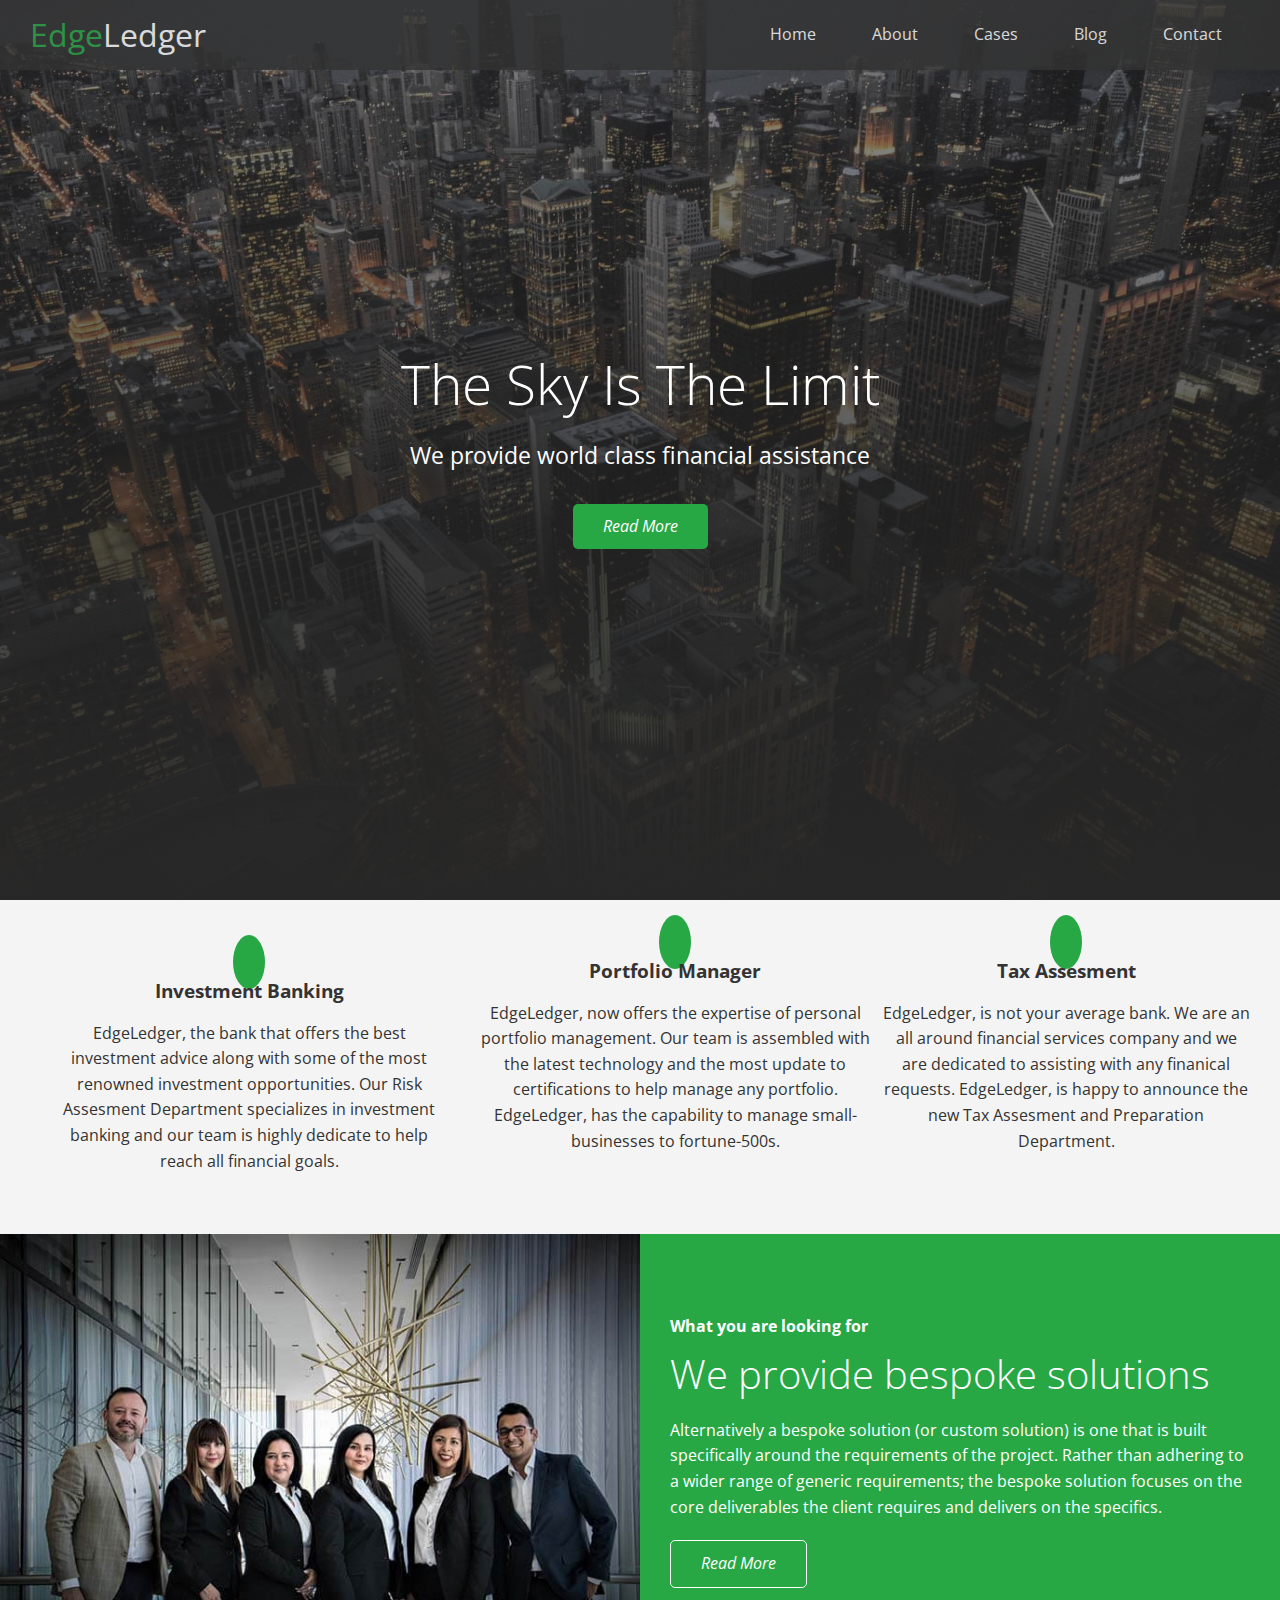
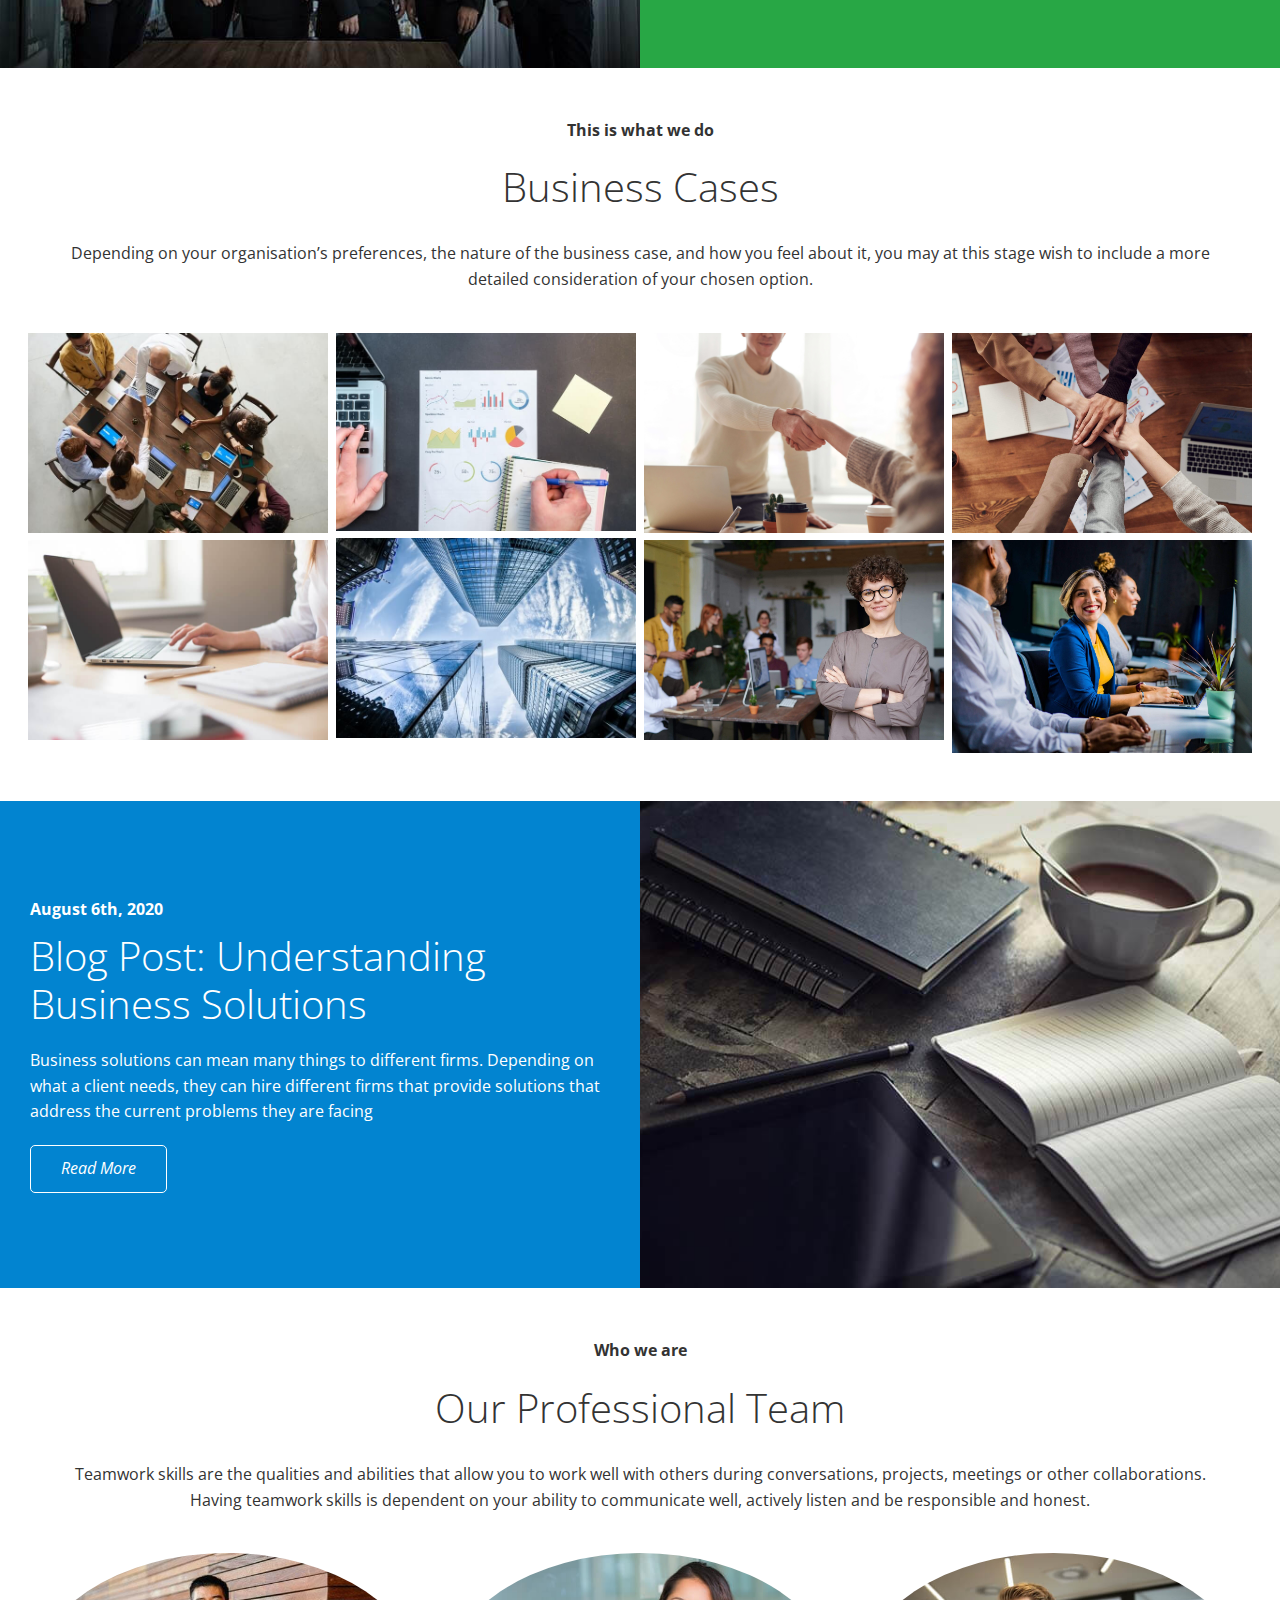
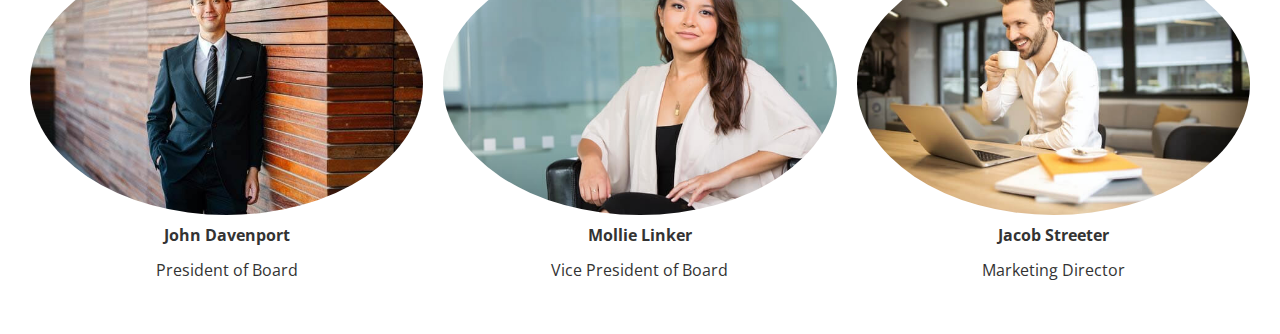
==== index.html @ 0b3d35c4 "Create the team member structure and the style for the content section. Update the readme file to fo" ====
<!DOCTYPE html>
<html lang="en">

<head>
    <meta charset="UTF-8">
    <meta name="viewport" content="width=device-width, initial-scale=1.0">
    <link rel="stylesheet" href="./assets/css/utilities.css">
    <link rel="stylesheet" href="./assets/css/style.css">
    <link rel="stylesheet" href="https://cdnjs.cloudflare.com/ajax/libs/font-awesome/5.14.0/css/all.min.css"
        integrity="sha512-1PKOgIY59xJ8Co8+NE6FZ+LOAZKjy+KY8iq0G4B3CyeY6wYHN3yt9PW0XpSriVlkMXe40PTKnXrLnZ9+fkDaog=="
        crossorigin="anonymous" />
    <title>EdgeLedger Banking | Home</title>
</head>

<body id="home">
    <!-- header content section -->
    <header class="hero">
        <div id="navbar" class="navbar">
            <h1 class="logo">
                <span class="text-primary"><i class="fas fa-book-open"></i> Edge</span>Ledger
            </h1>
            <!-- nav start -->
            <nav>
                <ul>
                    <li><a href="#home">Home</a></li>
                    <li><a href="#about">About</a></li>
                    <li><a href="#cases">Cases</a></li>
                    <li><a href="#blog">Blog</a></li>
                    <li><a href="#contact">Contact</a></li>
                </ul>
            </nav>
        </div>

        <!-- header content start -->
        <div class="content">
            <h1>The Sky Is The Limit</h1>
            <p>We provide world class financial assistance</p>
            <a href="#about" class="btn"><i class="fas fa-chevron-right">Read More</i></a>
        </div>

    </header>
    <!-- end header -->

    <!-- main content -->
    <main>
        <!-- first section- main -->
        <section id="about" class="icons bg-light">
            <div class="flex-items">
                <div class="direct">
                    <i class="fas fa-university fa-2x"></i>
                    <div>
                        <h3>Investment Banking</h3>
                        <p>EdgeLedger, the bank that offers the best investment advice along with some of the most
                            renowned
                            investment opportunities. Our Risk Assesment Department specializes in investment banking
                            and our team is highly dedicate to help reach all financial goals.
                        </p>
                    </div>
                </div>
                <div>
                    <i class="fas fa-book-reader fa-2x"></i>
                    <div>
                        <h3>Portfolio Manager</h3>
                        <p>EdgeLedger, now offers the expertise of personal portfolio management. Our team is assembled
                            with the latest technology and the most update to certifications to help manage any
                            portfolio. EdgeLedger, has the capability to manage small-businesses to fortune-500s.
                        </p>
                    </div>
                </div>
                <div>
                    <i class="fas fa-pencil-alt fa-2x"></i>
                    <div>
                        <h3>Tax Assesment</h3>
                        <p>EdgeLedger, is not your average bank. We are an all around financial services company and we
                            are dedicated to assisting with any finanical requests. EdgeLedger, is happy to announce the
                            new Tax Assesment and Preparation Department.
                        </p>
                    </div>
                </div>
            </div>
        </section>

        <!-- second section- main -->
        <section class="solutions flex-columns">
            <div class="row">
                <div class="column">
                    <div class="column-1">
                        <img src="./assets/images/home/people.jpg" alt="The entire EdgeLedger Corporate Staff.">
                    </div>
                </div>
                <div class="column">
                    <div class="column-2 bg-primary">
                        <h4>What you are looking for</h4>
                        <h2>We provide bespoke solutions</h2>
                        <p>Alternatively a bespoke solution (or custom solution) is one that is built specifically
                            around the requirements of the project. Rather than adhering to a wider range of generic
                            requirements; the bespoke solution focuses on the core deliverables the client requires and
                            delivers on the specifics.</p>
                        <a href="#" class="btn btn-outline"><i class="fas fa-chevron-right">Read More</i></a>
                    </div>
                </div>
            </div>
        </section>

        <!-- third section- main -->
        <section id="cases" class="cases flex-grid section-padding">
            <header class="section-header">
                <h4>This is what we do</h4>
                <h2>Business Cases</h2>
                <p>Depending on your organisation’s preferences, the nature of the business case, and how you feel about
                    it, you may at this stage wish to include a more detailed consideration of your chosen option.</p>
            </header>
            <div class="row">
                <div class="column">
                    <img src="./assets/images/cases/cases1.jpg" alt="Case section photo of case one.">
                    <img src="./assets/images/cases/cases2.jpg" alt="Case section photo of case two.">
                </div>
                <div class="column">
                    <img src="./assets/images/cases/cases3.jpg" alt="Case section photo of case three.">
                    <img src="./assets/images/cases/cases4.jpg" alt="Case section photo of case four.">
                </div>
                <div class="column">
                    <img src="./assets/images/cases/cases5.jpg" alt="Case section photo of case five.">
                    <img src="./assets/images/cases/cases6.jpg" alt="Case section photo of case six.">
                </div>
                <div class="column">
                    <img src="./assets/images/cases/cases7.jpg" alt="Case section photo of case seven.">
                    <img src="./assets/images/cases/cases8.jpg" alt="Case section photo of case eight.">
                </div>
            </div>
        </section>

        <!-- fourth section- main-->
        <section id="blog" class="blog flex-columns flex-reverse">
            <div class="row">
                <div class="column">
                    <div class="column-1">
                        <img src="./assets/images/blog/blog.jpg"
                            alt="The most recent and most up t date blog from edgeledger community.">
                    </div>
                </div>
                <div class="column">
                    <div class="column-2 bg-secondary">
                        <h4>August 6th, 2020</h4>
                        <h2>Blog Post: Understanding Business Solutions</h2>
                        <p>Business solutions can mean many things to different firms. Depending on what a client needs,
                            they can hire different firms that provide solutions that address the current problems they
                            are facing</p>
                        <a href="#" class="btn btn-outline"><i class="fas fa-chevron-right">Read More</i></a>
                    </div>
                </div>
            </div>
        </section>

        <!-- fifth section- main -->
        <section id="team" class="team section-padding">
            <header class="section-header">
                <h4>Who we are</h4>
                <h2>Our Professional Team </h2>
                <p>Teamwork skills are the qualities and abilities that allow you to work well with others during
                    conversations, projects, meetings or other collaborations. Having teamwork skills is dependent on
                    your ability to communicate well, actively listen and be responsible and honest.</p>
            </header>
            <div class="flex-items">
                <div>
                    <img src="./assets/images/team/person1.jpg" alt="This is the president of our financial team.">
                    <h4>John Davenport</h4>
                    <p>President of Board</p>
                </div>
                <div>
                    <img src="./assets/images/team/person2.jpg" alt="This is the president of our financial team.">
                    <h4>Mollie Linker</h4>
                    <p>Vice President of Board</p>
                </div>
                <div>
                    <img src="./assets/images/team/person3.jpg" alt="This is the president of our financial team.">
                    <h4>Jacob Streeter</h4>
                    <p>Marketing Director</p>
                </div>
            </div>
        </section>

    </main>
    <!-- end main-->
</body>

</html>
---- assets/css/utilities.css ----
/*this stylesheet will be used for reusable css styles*/ 

/*text styles- all*/
.text-primary {
    color: #28a745;
}

.text-secondary {
    color: #0284d0;
}
/*----------------------*/

/*button styles- all*/
.btn {
    cursor: pointer;
    display: inline-block;
    padding: 10px 30px;
    color: #fff;
    background-color: #28a745;
    border: none;
    border-radius: 5px;
}

.btn:hover {
    opacity: 0.9;
}

.btn-primary,
.bg-primary {
    background-color: #28a745;
    color: #fff;
}

.btn-secondary,
.bg-secondary {
    background-color: #0284d0;
    color: #fff;
}

.btn-dark,
.bg-dark {
    background: #333;
    color: #fff;
}

.btn-light,
.bg-light {
    background: #f4f4f4;
    color: #333;
}

.btn-outline {
    background: transparent;
    border: 1px solid #fff;
}
/*----------------------*/

/*flex-items styles*/
.flex-items {
    display: -webkit-box;
    display: flex;
    text-align: center;
    -webkit-box-pack: center;
            justify-content: center;
    
    height: 100%;
}

.flex-items .direct {
    padding: 20px;
}
/*----------------------*/

/*flex columns styles*/
.flex-columns.flex-reverse .row {
    -webkit-box-orient: horizontal;
    -webkit-box-direction: reverse;
            flex-direction: row-reverse;
}

.flex-columns .row {
    display: -webkit-box;
    display: flex;
    -webkit-box-orient: horizontal;
    -webkit-box-direction: normal;
            flex-direction: row;
    flex-wrap: wrap;
    width: 100%;
}

.flex-columns .column {
    display: -webkit-box;
    display: flex;
    -webkit-box-orient: vertical;
    -webkit-box-direction: normal;
            flex-direction: column;
    flex-basis: 100%;
    -webkit-box-flex: 1;
            flex: 1;
}

.flex-columns .column .column-1,
.flex-columns .column .column-2 {
    height: 100%;
}

.flex-columns img {
    width: 100%;
    height: 100%;
    -o-object-fit: cover;
       object-fit: cover;
}

.flex-columns .column-2 {
    display: -webkit-box;
    display: flex;
    -webkit-box-orient: vertical;
    -webkit-box-direction: normal;
            flex-direction: column;
    -webkit-box-align: start;
            align-items: flex-start;
    -webkit-box-pack: center;
            justify-content: center;
    padding: 30px;
}

.flex-columns h2 {
    font-size: 40px;
    font-weight: 100;
}

.flex-columns h4 {
    margin-bottom: 10px;
}

.flex-columns p {
    margin: 20px 0;
}

/*section header*/
.section-header {
    padding: 30px;
    display: -webkit-box;
    display: flex;
    -webkit-box-orient: vertical;
    -webkit-box-direction: normal;
            flex-direction: column;
    -webkit-box-align: center;
            align-items: center;
    -webkit-box-pack: center;
            justify-content: center;
    text-align: center;
}

.section-header h2 {
    font-size: 40px;
    margin: 20px 0;
}

.section-padding {
    padding: 20px 20px 40px;
}

.flex-grid .row {
    display: -webkit-box;
    display: flex;
    flex-wrap: wrap;
    padding: 0 4px;
}

.flex-grid .column {
    -webkit-box-flex: 25%;
            flex: 25%;
    max-width: 25%;
    padding: 0 4px;
}
---- assets/css/style.css ----
/*stylesheet for the edgeledger project*/

/*google fonts import link for the font styling*/
@import url('https://fonts.googleapis.com/css2?family=Open+Sans:wght@300;400&display=swap');


/*basic html styling*/
* {
    box-sizing: border-box;
    padding: 0;
    margin: 0;
}

body {
    font-family: 'Open sans', sans-serif;
    background: #fff;
    color: #333;
    line-height: 1.6;
}

ul {
    list-style: none;
}

a {
    color: #333;
    text-decoration: none;
}

h1, h2 {
    font-weight: 300;
    line-height: 1.2;
}

p {
    margin: 10px 0;
}

img {
    width: 100%;
}
/*----------------------*/


/*navbar styling*/
.navbar {
    display: -webkit-box;
    display: flex;
    -webkit-box-align: center;
            align-items: center;
    -webkit-box-pack: justify;
            justify-content: space-between;
    background-color: #333;
    color: #fff;
    opacity: 0.8;
    width: 100%;
    height: 70px;
    position: fixed;
    top: 0px;
    padding: 0 30px;
}

.navbar a:hover {
    border-bottom: #28a745 2px solid;
}

.navbar a {
    color: #fff;
    margin: 0 8px;
    padding: 10px 20px;
}

.navbar ul {
    display: -webkit-box;
    display: flex;
}

.navbar .logo {
    font-weight: 400;
}
/*----------------------*/


/*header styling*/
.hero {
    background: -webkit-gradient(linear, left top, left bottom, from(rgba(39, 39, 39, 0.5)), to(rgb(39, 39, 39))), url('../images/home/showcase.jpg') no-repeat center center/cover;
    background: linear-gradient(rgba(39, 39, 39, 0.5), rgb(39, 39, 39)), url('../images/home/showcase.jpg') no-repeat center center/cover;
    height: 100vh;
    position: relative;
    color: #fff;
}

.hero .content {
    display: -webkit-box;
    display: flex;
    -webkit-box-orient: vertical;
    -webkit-box-direction: normal;
            flex-direction: column;
    -webkit-box-align: center;
            align-items: center;
    -webkit-box-pack: center;
            justify-content: center;
    text-align: center;
    height: 100%;
    padding: 0 20px;
}

.hero .content h1 {
    font-size: 55px;
}

.hero .content p {
    font-size: 23px;
    max-width: 600px;
    margin: 20px 0 30px;
}

/*
.hero::before {
    content: '';
    position: absolute;
    top: 0;
    left: 0;
    width: 100%;
    height: 100%;
    background: rgba(39, 39, 39, 0.5);
}

.hero * {
    z-index: 10;
*/
/*----------------------*/

/*icons styling- main section*/
.icons {
    padding: 30px;
}

.icons h3 {
    font-weight: bold;
    margin-bottom: 15px;
}

.icons i {
    background-color: #28a745;
    color: #fff;
    padding: 1rem;
    border-radius: 50%;
    margin-bottom: 15px;
}
/*----------------------*/

/*Casese styling- header*/
.cases img:hover {
    opacity: 0.7;
}
/*----------------------*/

/*Team styling- header*/
.team img {
    border-radius: 50%;
}

.team .flex-items div {
    margin: 0 10px;
}
/*----------------------*/
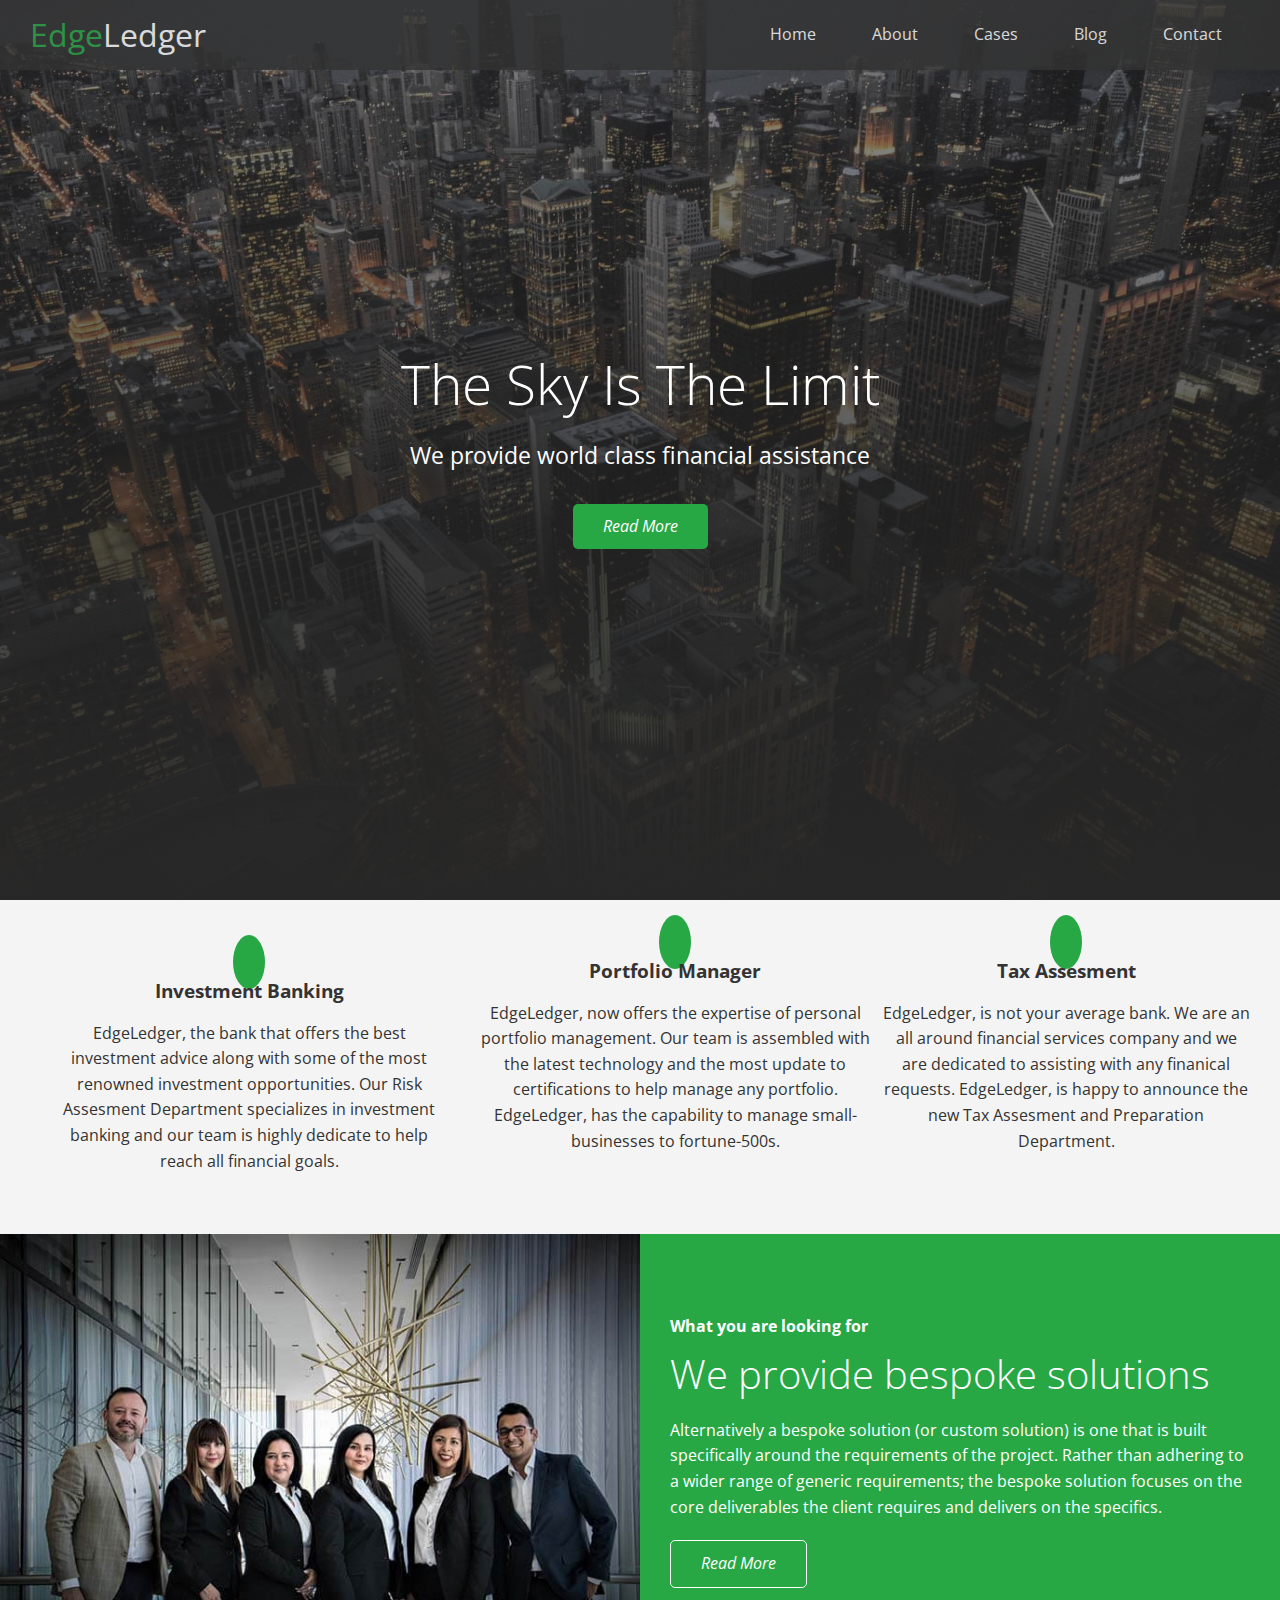
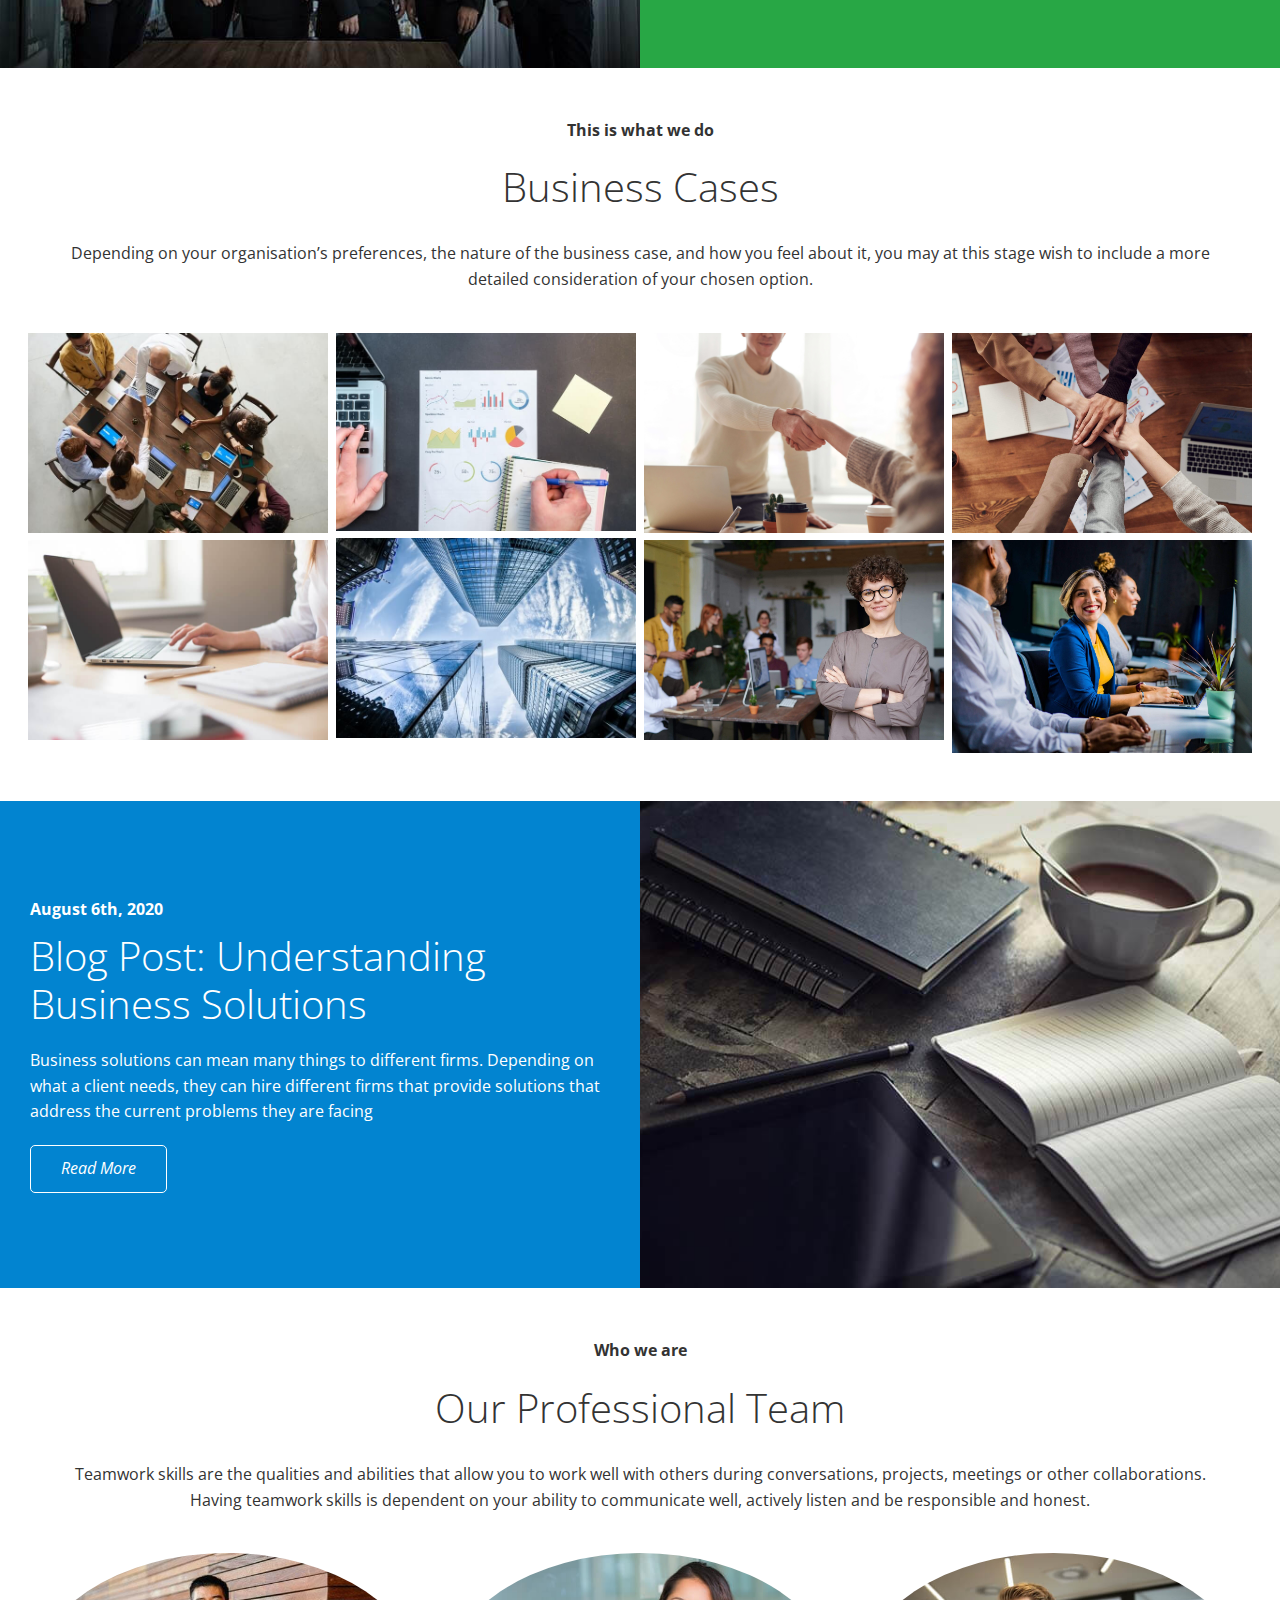
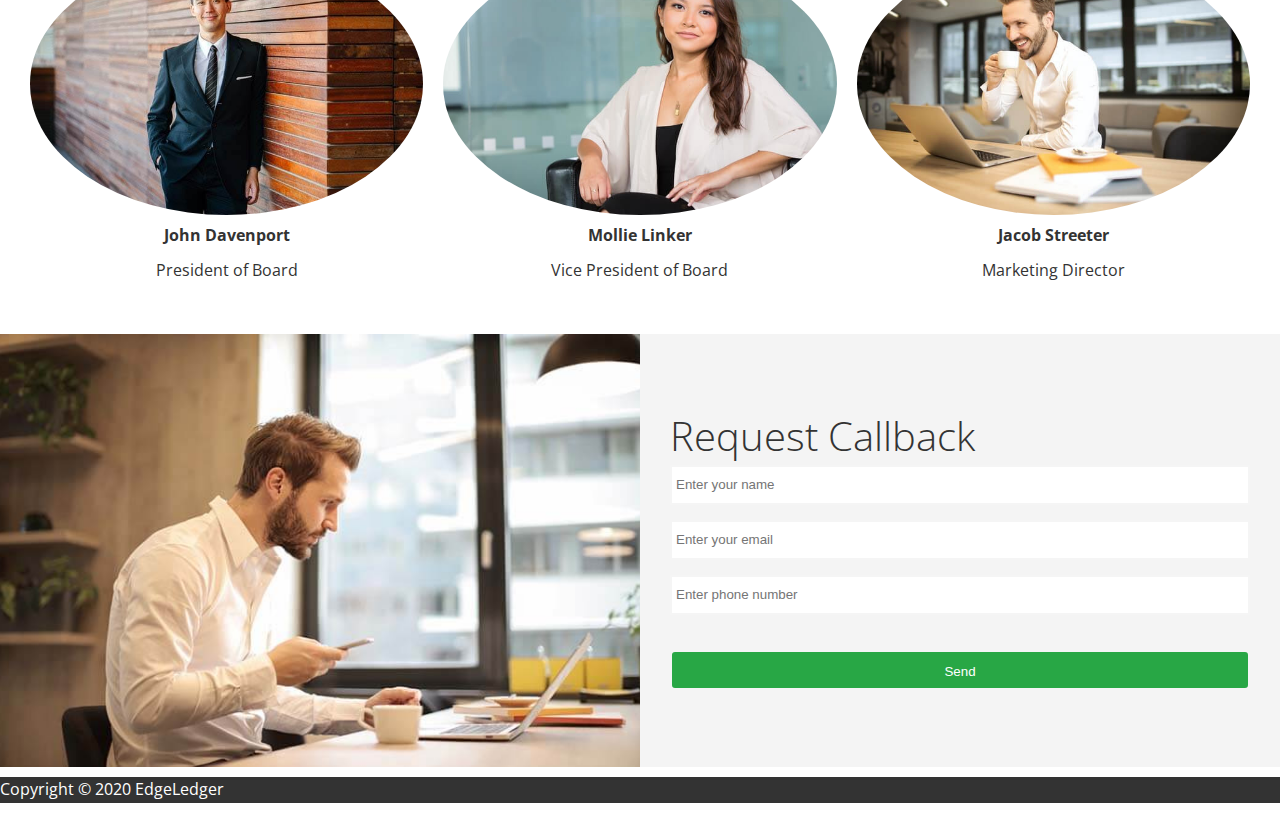
==== commit b57e3b6d: "Create the structure and begin the styling for the contact section. Update the readme file to follow" ====
--- a/index.html
+++ b/index.html
@@ -180,8 +180,49 @@
             </div>
         </section>
 
+        <!-- sixth section- main -->
+        <section id="contact" class="contact flex-columns">
+            <div class="row">
+                <div class="column">
+                    <div class="column-1">
+                        <img src="./assets/images/home/contact.jpg"
+                            alt="Photo of our marketing and social media director Jacob.">
+                    </div>
+                </div>
+                <div class="column">
+                    <div class="column-2 bg-light">
+                        <form action="" class="callback-form">
+                            <h2>Request Callback</h2>
+                            <div class="form-control">
+                                <label for="name"></label>
+                                <input type="text" name="name" id="name" placeholder="Enter your name" required="required">
+                            </div>
+                            <div class="form-control">
+                                <label for="email"></label>
+                                <input type="email" name="email" id="email" placeholder="Enter your email" required="required">
+                            </div>
+                            <div class="form-control">
+                                <label for="phone"></label>
+                                <input type="text" name="phone" id="phone" placeholder="Enter phone number">
+                            </div>
+                            <input type="submit" value="Send" id="submit" class="btn">
+                        </form>
+                    </div>
+                </div>
+            </div>
+        </section>
     </main>
     <!-- end main-->
+
+    <footer class="footer bg-dark">
+        <div class="social">
+            <a href="#"><i class="fab fa-facebook-square"></i></a>
+            <a href="#"><i class="fab fa-twitter-square"></i></a>
+            <a href="#"><i class="fab fa-youtube-square"></i></a>
+            <a href="#"><i class="fab fa-linkedin"></i></a>
+        </div>
+        <p>Copyright &copy; 2020 EdgeLedger</p>
+    </footer>
 </body>
 
 </html>--- a/assets/css/style.css
+++ b/assets/css/style.css
@@ -164,4 +164,35 @@
 .team .flex-items div {
     margin: 0 10px;
 }
-/*----------------------*/+/*----------------------*/
+
+
+.callback-form {
+    width: 100%;
+    padding: 20px 0;
+}
+
+.callback-form label {
+    display: block;
+    margin-bottom: 5px;
+}
+
+.callback-form .form-control {
+    margin-bottom: 15px;
+}
+
+.callback-form input:focus {
+    outline-color: #28a745;
+}
+
+.callback-form input {
+    width: 100%;
+    padding: 4px;
+    height: 40px;
+    border: #f5f5f5 solid 2px;
+}
+
+.callback-form .btn {
+    padding: 12px 0;
+    margin-top: 20px;
+}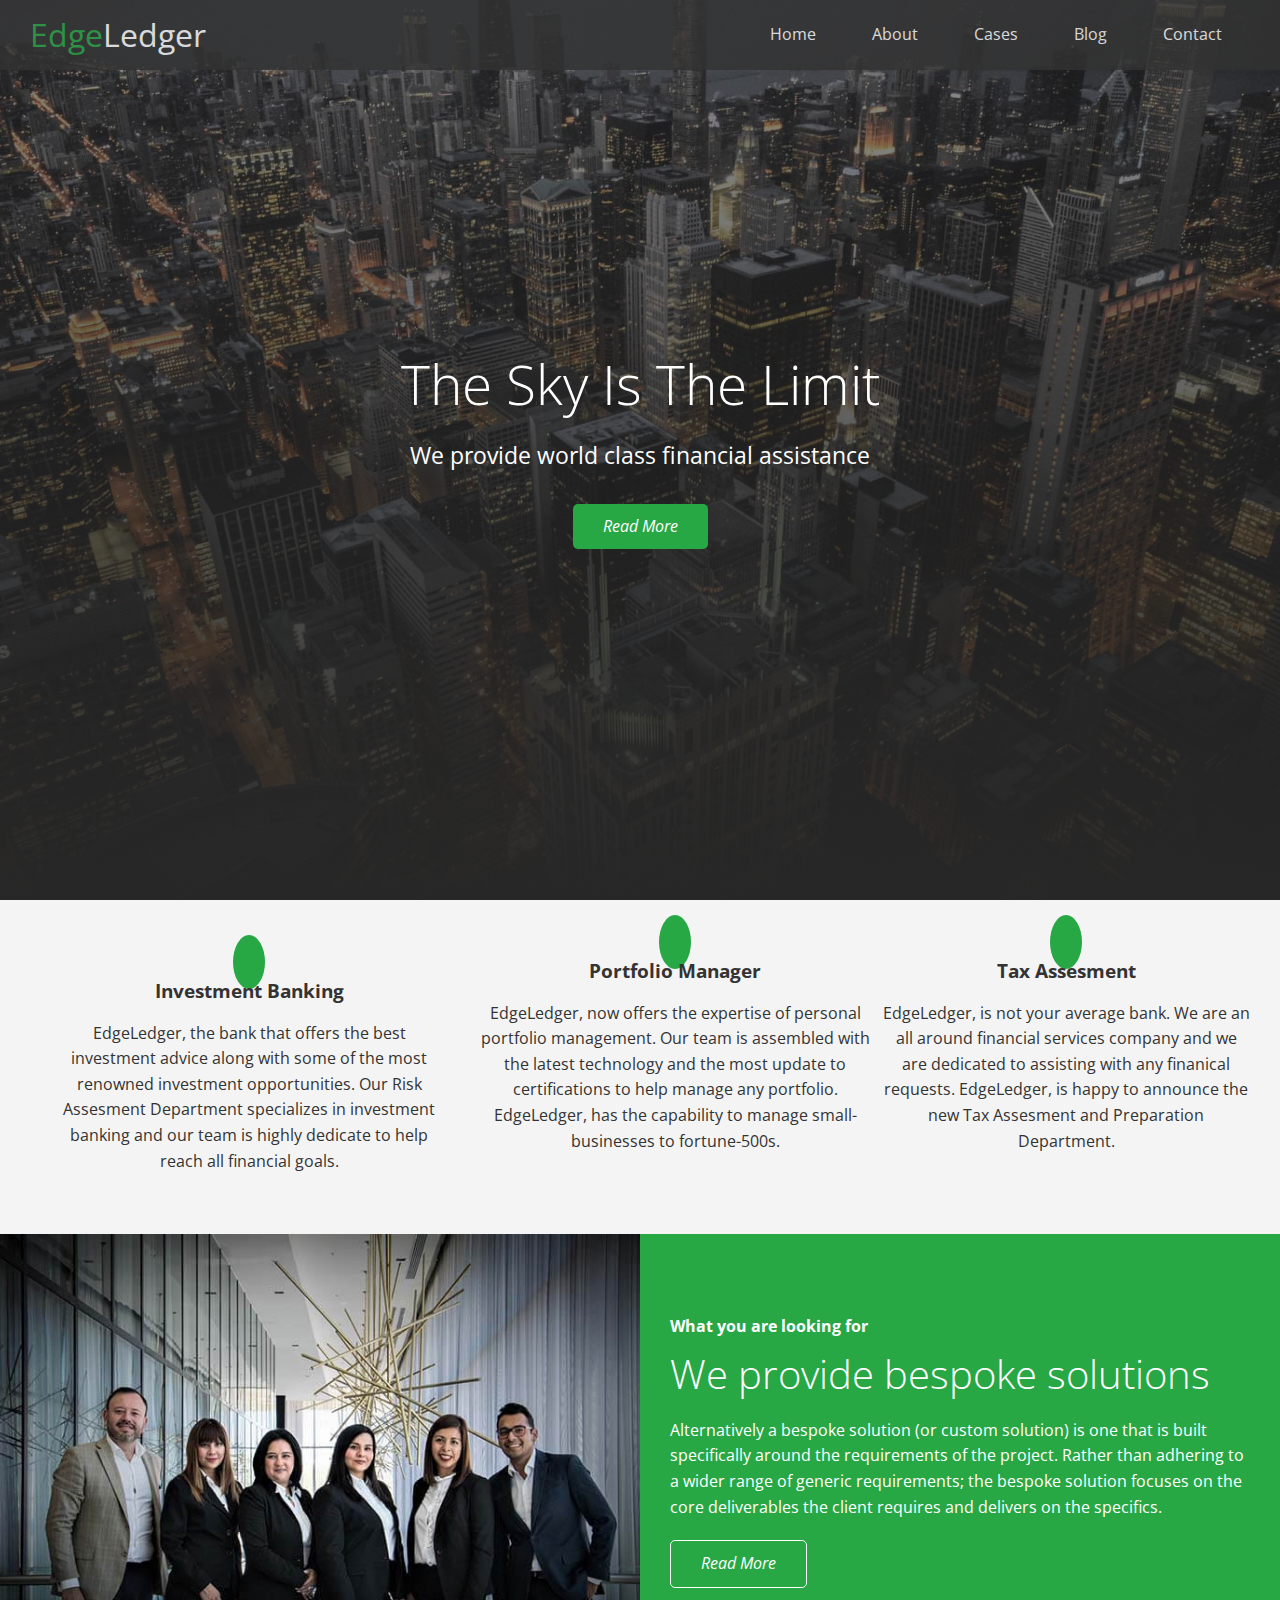
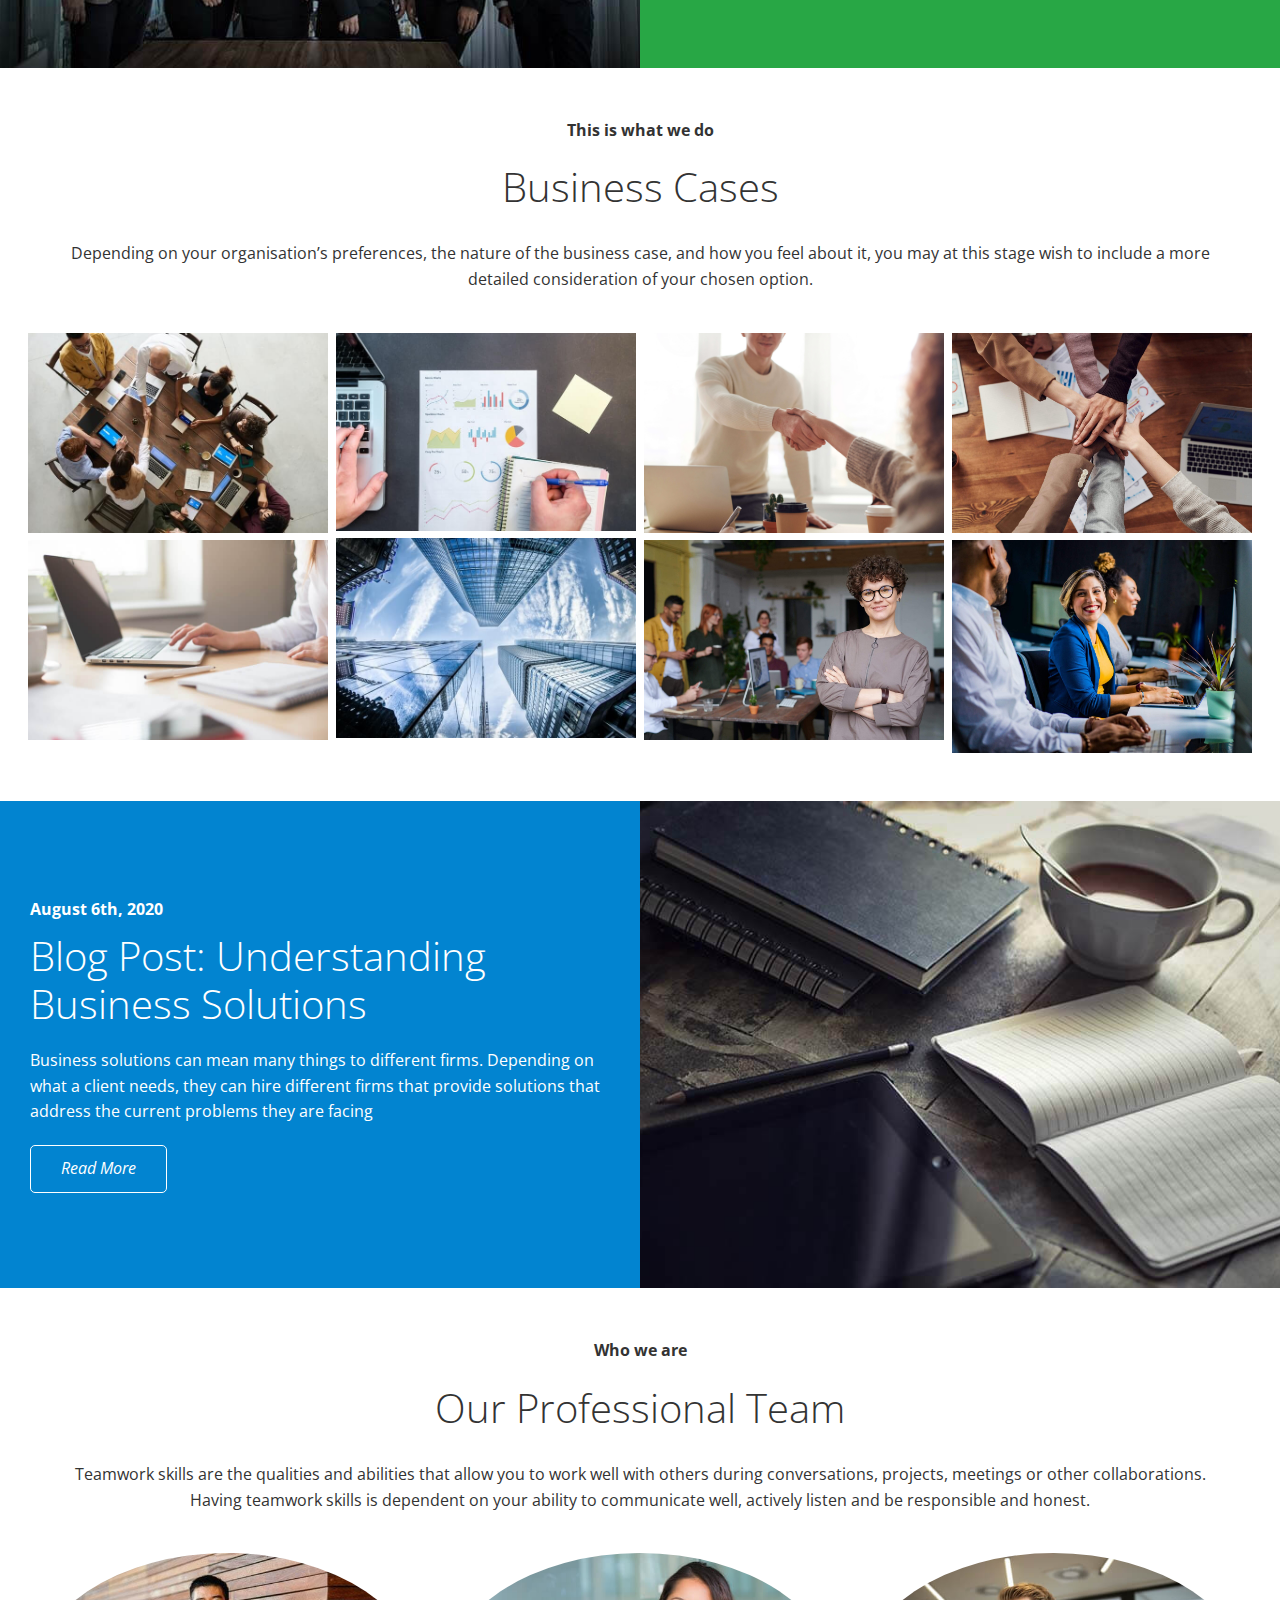
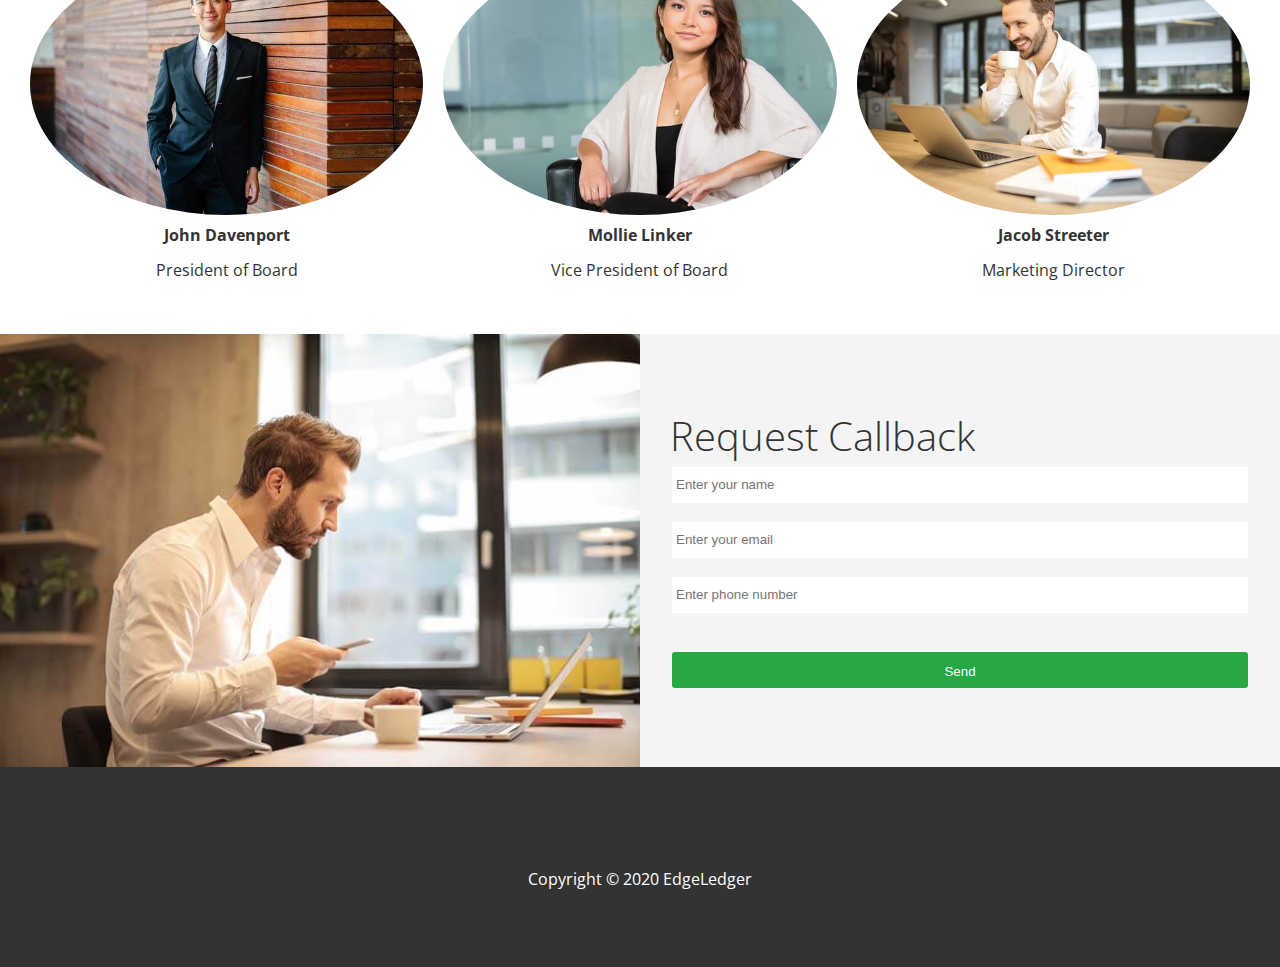
==== commit c7e0498c: "Create the structure for the form and for the footer section on the main page. Set the content withi" ====
--- a/index.html
+++ b/index.html
@@ -195,11 +195,13 @@
                             <h2>Request Callback</h2>
                             <div class="form-control">
                                 <label for="name"></label>
-                                <input type="text" name="name" id="name" placeholder="Enter your name" required="required">
+                                <input type="text" name="name" id="name" placeholder="Enter your name"
+                                    required="required">
                             </div>
                             <div class="form-control">
                                 <label for="email"></label>
-                                <input type="email" name="email" id="email" placeholder="Enter your email" required="required">
+                                <input type="email" name="email" id="email" placeholder="Enter your email"
+                                    required="required">
                             </div>
                             <div class="form-control">
                                 <label for="phone"></label>
@@ -216,10 +218,10 @@
 
     <footer class="footer bg-dark">
         <div class="social">
-            <a href="#"><i class="fab fa-facebook-square"></i></a>
-            <a href="#"><i class="fab fa-twitter-square"></i></a>
-            <a href="#"><i class="fab fa-youtube-square"></i></a>
-            <a href="#"><i class="fab fa-linkedin"></i></a>
+            <a href="#"><i class="fab fa-facebook-square fa-2x"></i></a>
+            <a href="#"><i class="fab fa-twitter-square fa-2x"></i></a>
+            <a href="#"><i class="fab fa-youtube-square fa-2x"></i></a>
+            <a href="#"><i class="fab fa-linkedin fa-2x fa-2x"></i></a>
         </div>
         <p>Copyright &copy; 2020 EdgeLedger</p>
     </footer>
--- a/assets/css/style.css
+++ b/assets/css/style.css
@@ -195,4 +195,34 @@
 .callback-form .btn {
     padding: 12px 0;
     margin-top: 20px;
+}
+
+.footer {
+    display: -webkit-box;
+    display: flex;
+    -webkit-box-orient: vertical;
+    -webkit-box-direction: normal;
+            flex-direction: column;
+    -webkit-box-align: center;
+            align-items: center;
+    -webkit-box-pack: center;
+            justify-content: center;
+    text-align: center;
+    height: 200px;
+}
+
+.footer a {
+    color: #fff;
+    -webkit-transition: ease-in;
+    transition: ease-in;
+}
+
+.footer a:hover {
+    color: #28a745;
+    -webkit-transition-delay: 5ms;
+            transition-delay: 5ms;
+}
+
+.footer a i {
+    margin: 0 30px;
 }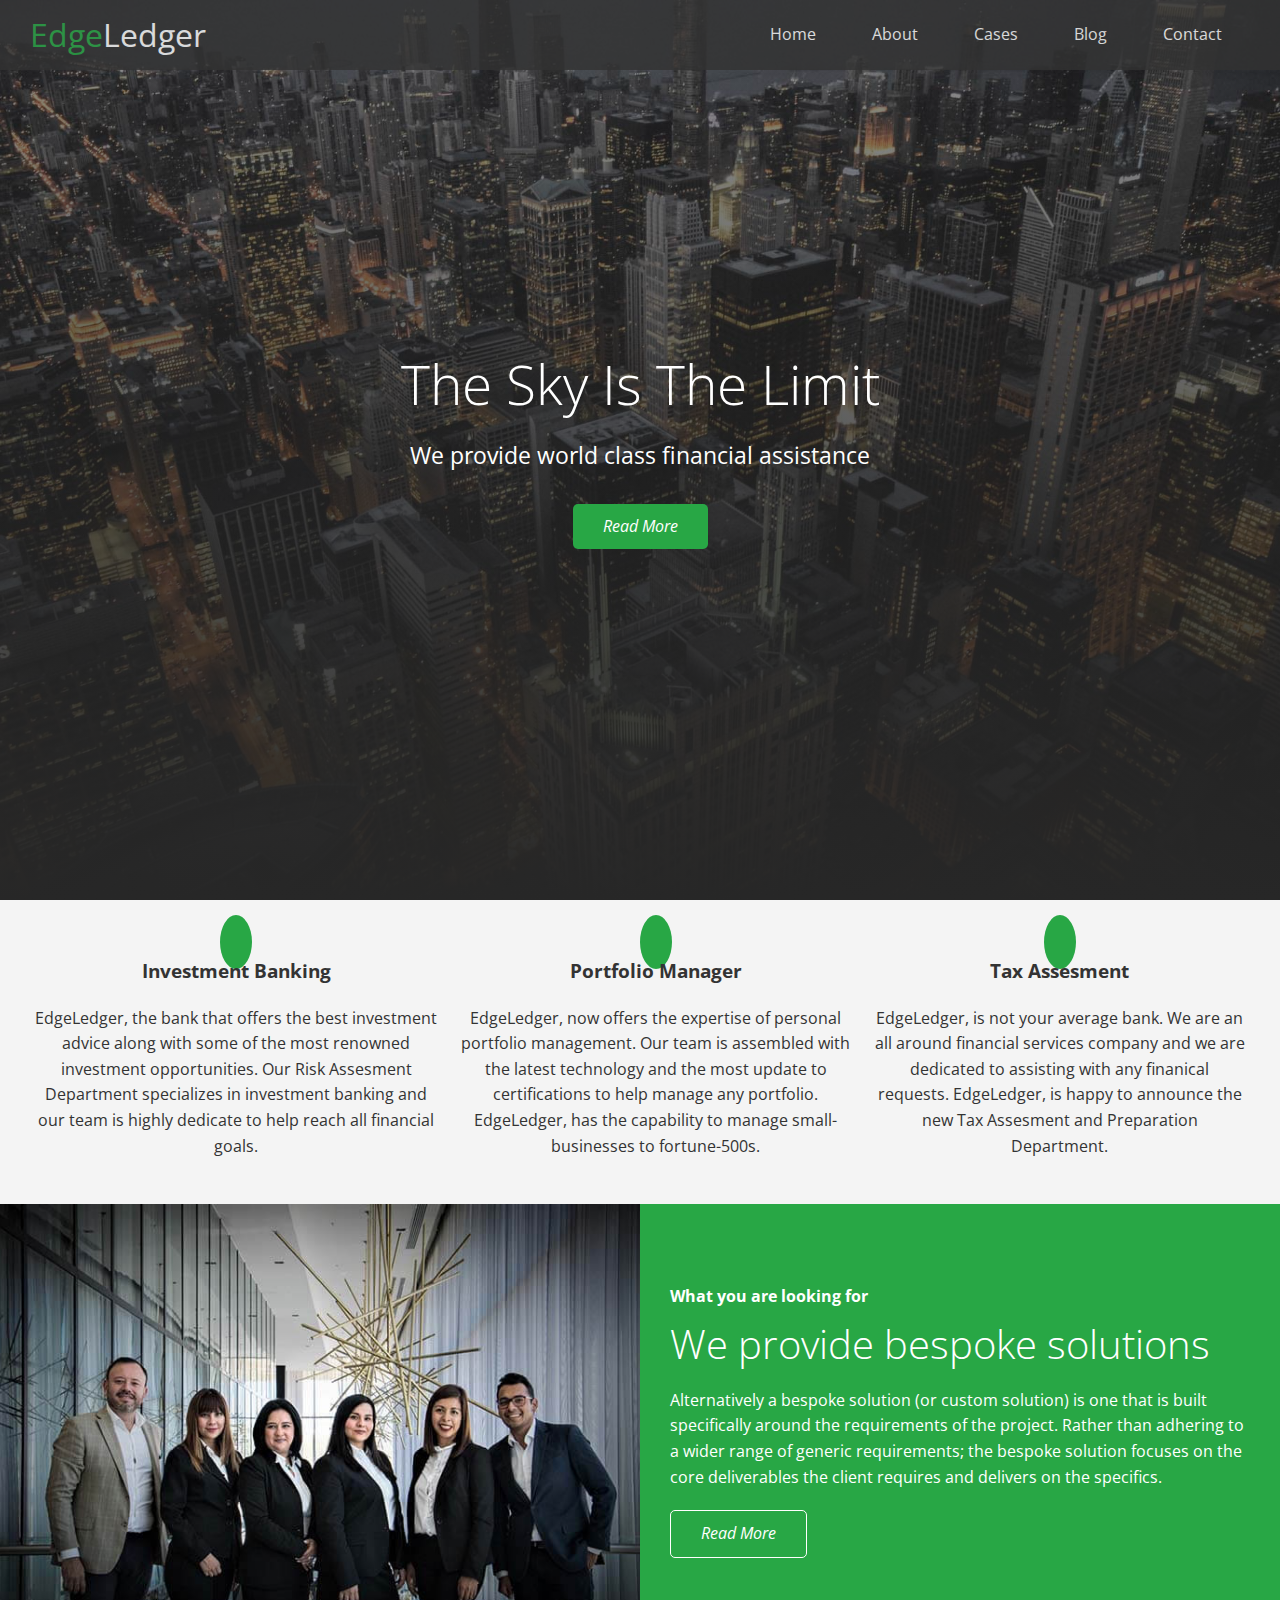
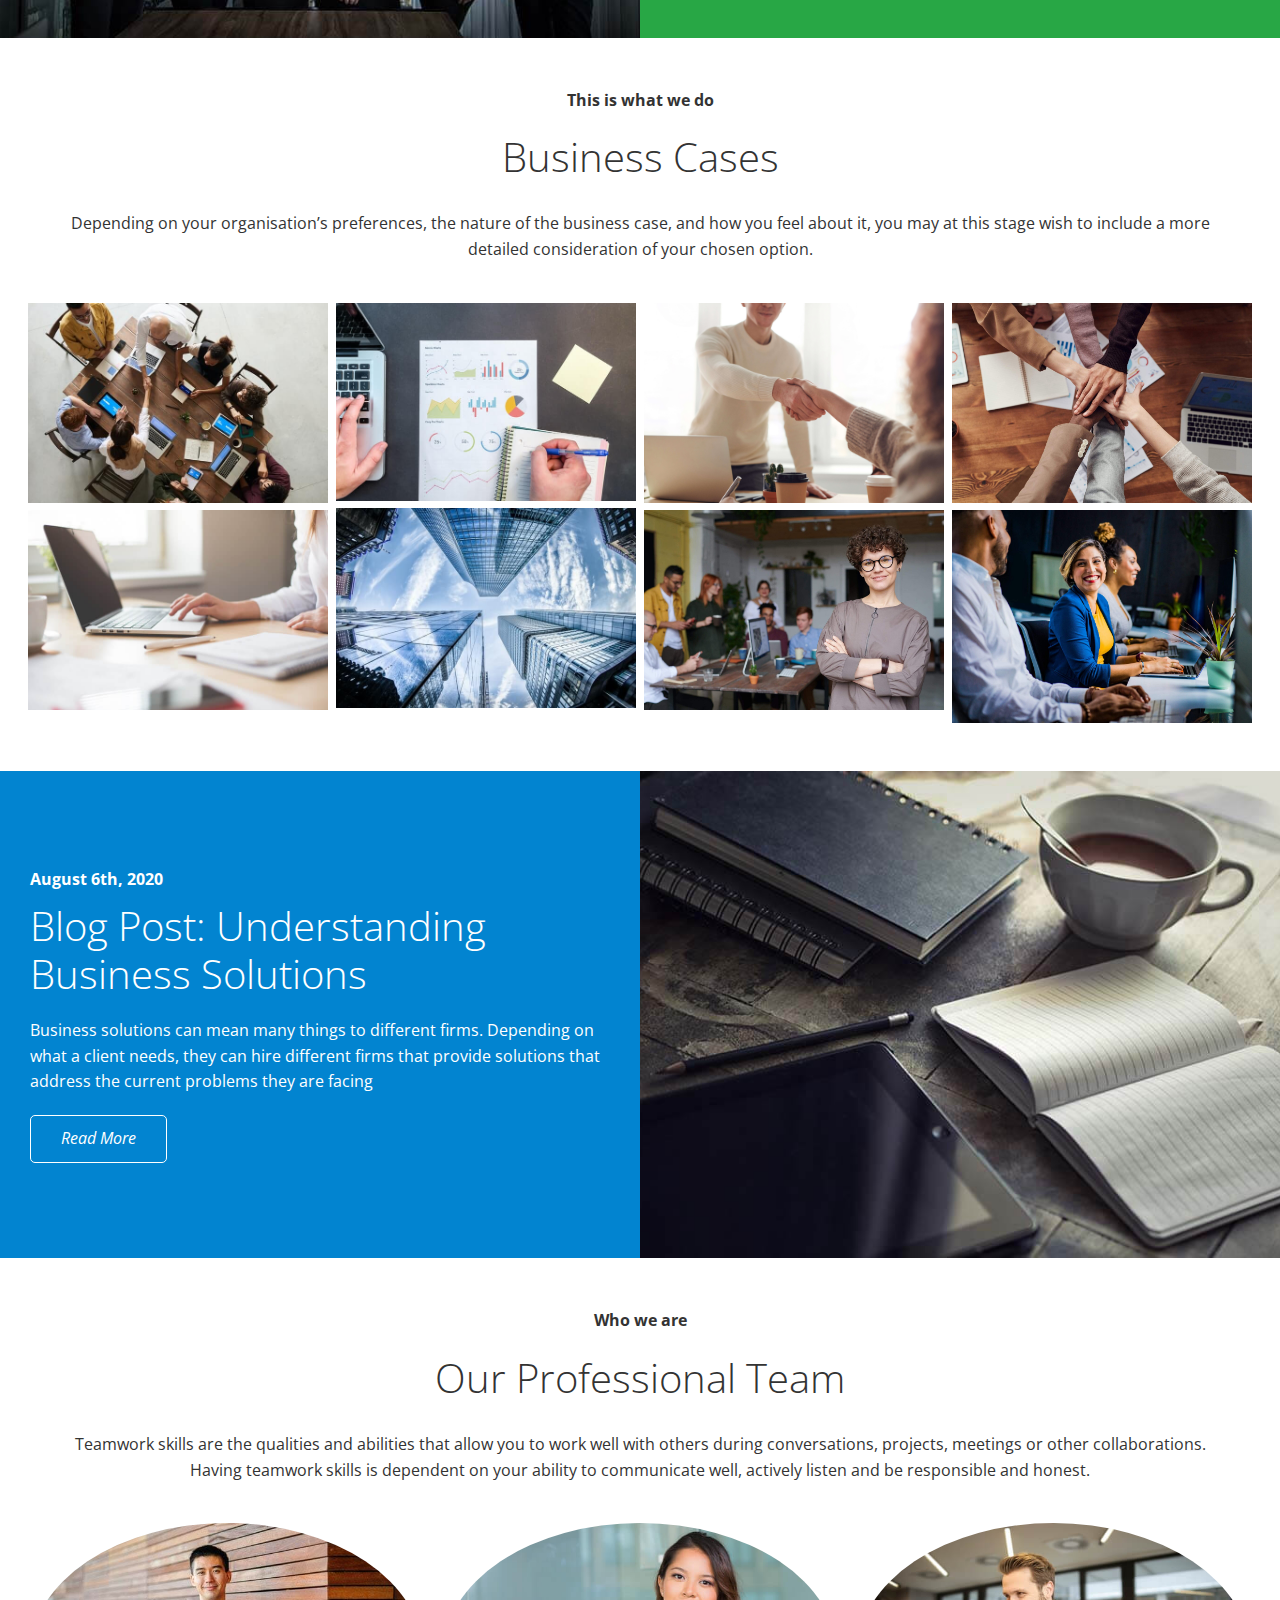
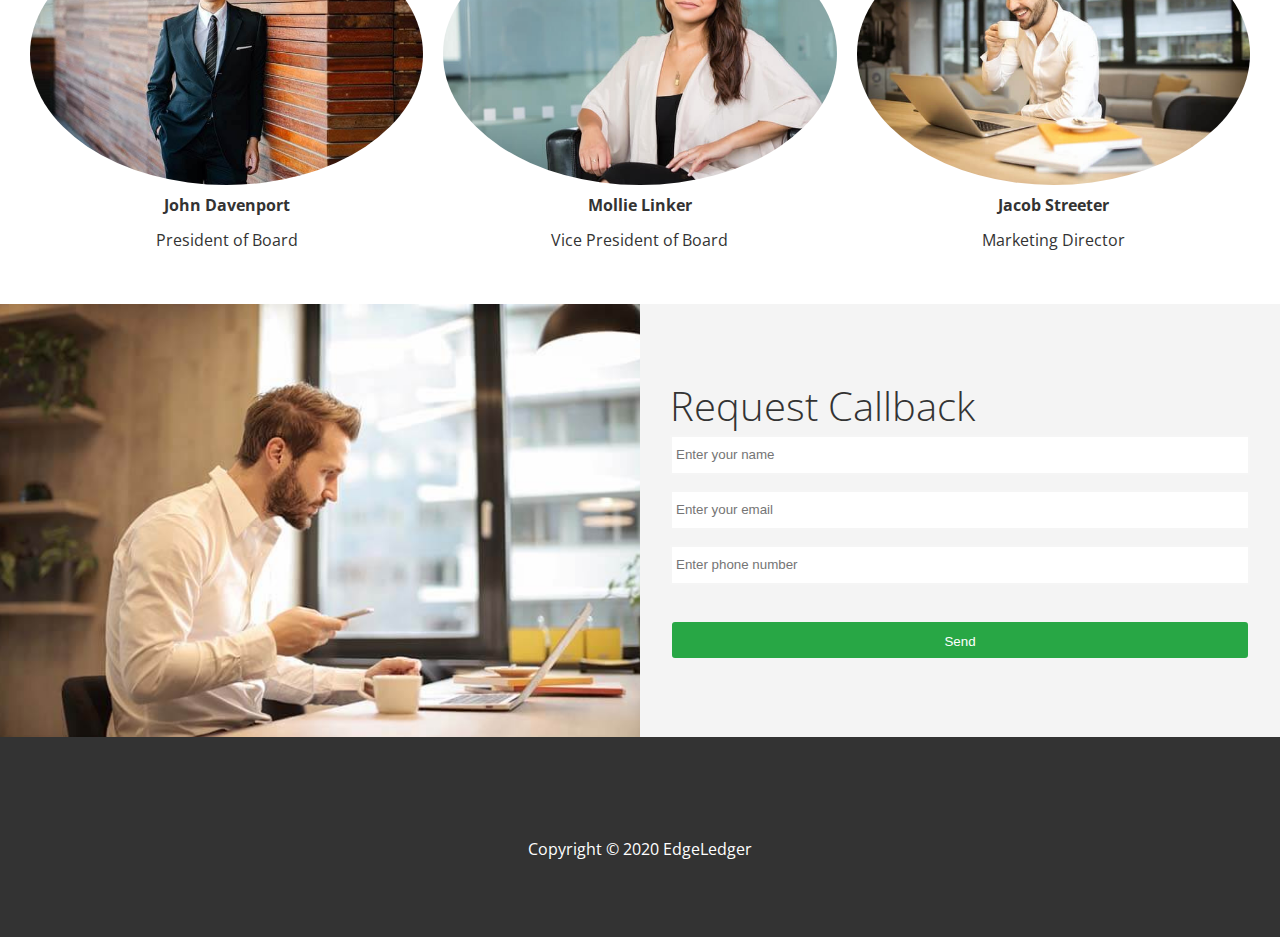
==== commit 4644f1bb: "Create the mediaqueries for smaller screen sizes. Create down to mobile devices using mainly flex pr" ====
--- a/index.html
+++ b/index.html
@@ -13,7 +13,7 @@
 </head>
 
 <body id="home">
-    <!-- header content section -->
+    <!-- header content start -->
     <header class="hero">
         <div id="navbar" class="navbar">
             <h1 class="logo">
@@ -29,15 +29,16 @@
                     <li><a href="#contact">Contact</a></li>
                 </ul>
             </nav>
+            <!-- end nav -->
         </div>
 
-        <!-- header content start -->
+        <!-- header hero -->
         <div class="content">
             <h1>The Sky Is The Limit</h1>
             <p>We provide world class financial assistance</p>
             <a href="#about" class="btn"><i class="fas fa-chevron-right">Read More</i></a>
         </div>
-
+        <!-- end hero-->
     </header>
     <!-- end header -->
 
@@ -46,9 +47,10 @@
         <!-- first section- main -->
         <section id="about" class="icons bg-light">
             <div class="flex-items">
-                <div class="direct">
+                <!-- investment banking -->
+                <div>
                     <i class="fas fa-university fa-2x"></i>
-                    <div>
+                    <div class="icon-info">
                         <h3>Investment Banking</h3>
                         <p>EdgeLedger, the bank that offers the best investment advice along with some of the most
                             renowned
@@ -57,9 +59,10 @@
                         </p>
                     </div>
                 </div>
+                <!-- portfolio management -->
                 <div>
                     <i class="fas fa-book-reader fa-2x"></i>
-                    <div>
+                    <div class="icon-info">
                         <h3>Portfolio Manager</h3>
                         <p>EdgeLedger, now offers the expertise of personal portfolio management. Our team is assembled
                             with the latest technology and the most update to certifications to help manage any
@@ -67,9 +70,10 @@
                         </p>
                     </div>
                 </div>
+                <!-- tax assesment -->
                 <div>
                     <i class="fas fa-pencil-alt fa-2x"></i>
-                    <div>
+                    <div class="icon-info">
                         <h3>Tax Assesment</h3>
                         <p>EdgeLedger, is not your average bank. We are an all around financial services company and we
                             are dedicated to assisting with any finanical requests. EdgeLedger, is happy to announce the
@@ -79,15 +83,18 @@
                 </div>
             </div>
         </section>
+        <!-- end first -->
 
         <!-- second section- main -->
         <section class="solutions flex-columns">
             <div class="row">
+                <!-- col 1 of 2, corporate images -->
                 <div class="column">
                     <div class="column-1">
                         <img src="./assets/images/home/people.jpg" alt="The entire EdgeLedger Corporate Staff.">
                     </div>
                 </div>
+                <!-- col 2 of 2, bespoke solutions-->
                 <div class="column">
                     <div class="column-2 bg-primary">
                         <h4>What you are looking for</h4>
@@ -101,9 +108,11 @@
                 </div>
             </div>
         </section>
+        <!-- end second-->
 
         <!-- third section- main -->
         <section id="cases" class="cases flex-grid section-padding">
+            <!-- cases header start -->
             <header class="section-header">
                 <h4>This is what we do</h4>
                 <h2>Business Cases</h2>
@@ -111,34 +120,42 @@
                     it, you may at this stage wish to include a more detailed consideration of your chosen option.</p>
             </header>
             <div class="row">
+                <!-- col 1 of 4 -->
                 <div class="column">
                     <img src="./assets/images/cases/cases1.jpg" alt="Case section photo of case one.">
                     <img src="./assets/images/cases/cases2.jpg" alt="Case section photo of case two.">
                 </div>
+                <!-- col 2 of 4 -->
                 <div class="column">
                     <img src="./assets/images/cases/cases3.jpg" alt="Case section photo of case three.">
                     <img src="./assets/images/cases/cases4.jpg" alt="Case section photo of case four.">
                 </div>
+                <!-- col 3 of 4 -->
                 <div class="column">
                     <img src="./assets/images/cases/cases5.jpg" alt="Case section photo of case five.">
                     <img src="./assets/images/cases/cases6.jpg" alt="Case section photo of case six.">
                 </div>
+                <!-- col 4 of 4 -->
                 <div class="column">
                     <img src="./assets/images/cases/cases7.jpg" alt="Case section photo of case seven.">
                     <img src="./assets/images/cases/cases8.jpg" alt="Case section photo of case eight.">
                 </div>
             </div>
-        </section>
+            <!-- end cases -->
+        </section>
+        <!-- end third -->
 
         <!-- fourth section- main-->
         <section id="blog" class="blog flex-columns flex-reverse">
             <div class="row">
+                <!-- col 1 of 2, blog images -->
                 <div class="column">
                     <div class="column-1">
                         <img src="./assets/images/blog/blog.jpg"
                             alt="The most recent and most up t date blog from edgeledger community.">
                     </div>
                 </div>
+                <!-- col 2 of 2, blog start -->
                 <div class="column">
                     <div class="column-2 bg-secondary">
                         <h4>August 6th, 2020</h4>
@@ -149,11 +166,14 @@
                         <a href="#" class="btn btn-outline"><i class="fas fa-chevron-right">Read More</i></a>
                     </div>
                 </div>
-            </div>
-        </section>
+                <!-- end blog-->
+            </div>
+        </section>
+        <!-- end fourth -->
 
         <!-- fifth section- main -->
         <section id="team" class="team section-padding">
+            <!-- team header start -->
             <header class="section-header">
                 <h4>Who we are</h4>
                 <h2>Our Professional Team </h2>
@@ -161,34 +181,42 @@
                     conversations, projects, meetings or other collaborations. Having teamwork skills is dependent on
                     your ability to communicate well, actively listen and be responsible and honest.</p>
             </header>
+            <!-- team images, team titles -->
             <div class="flex-items">
+                <!-- president image -->
                 <div>
                     <img src="./assets/images/team/person1.jpg" alt="This is the president of our financial team.">
                     <h4>John Davenport</h4>
                     <p>President of Board</p>
                 </div>
+                <!-- vice president image -->
                 <div>
                     <img src="./assets/images/team/person2.jpg" alt="This is the president of our financial team.">
                     <h4>Mollie Linker</h4>
                     <p>Vice President of Board</p>
                 </div>
+                <!-- marketing president image -->
                 <div>
                     <img src="./assets/images/team/person3.jpg" alt="This is the president of our financial team.">
                     <h4>Jacob Streeter</h4>
                     <p>Marketing Director</p>
                 </div>
             </div>
-        </section>
+            <!-- end team-->
+        </section>
+        <!-- end fifth -->
 
         <!-- sixth section- main -->
         <section id="contact" class="contact flex-columns">
             <div class="row">
+                <!-- col 1 of 2, contact images -->
                 <div class="column">
                     <div class="column-1">
                         <img src="./assets/images/home/contact.jpg"
                             alt="Photo of our marketing and social media director Jacob.">
                     </div>
                 </div>
+                <!-- col 2 of 2, contact form start-->
                 <div class="column">
                     <div class="column-2 bg-light">
                         <form action="" class="callback-form">
@@ -211,12 +239,16 @@
                         </form>
                     </div>
                 </div>
-            </div>
-        </section>
+                <!-- end contact form-->
+            </div>
+        </section>
+        <!-- end sixth -->
     </main>
     <!-- end main-->
 
+    <!-- footer start -->
     <footer class="footer bg-dark">
+        <!-- social media icon/ links -->
         <div class="social">
             <a href="#"><i class="fab fa-facebook-square fa-2x"></i></a>
             <a href="#"><i class="fab fa-twitter-square fa-2x"></i></a>
@@ -225,6 +257,7 @@
         </div>
         <p>Copyright &copy; 2020 EdgeLedger</p>
     </footer>
+    <!-- end footer -->
 </body>
 
 </html>--- a/assets/css/utilities.css
+++ b/assets/css/utilities.css
@@ -55,6 +55,7 @@
 }
 /*----------------------*/
 
+
 /*flex-items styles*/
 .flex-items {
     display: -webkit-box;
@@ -66,10 +67,9 @@
     height: 100%;
 }
 
-.flex-items .direct {
-    padding: 20px;
-}
+
 /*----------------------*/
+
 
 /*flex columns styles*/
 .flex-columns.flex-reverse .row {
@@ -136,6 +136,8 @@
 .flex-columns p {
     margin: 20px 0;
 }
+/*----------------------*/
+
 
 /*section header*/
 .section-header {
@@ -173,4 +175,5 @@
             flex: 25%;
     max-width: 25%;
     padding: 0 4px;
-}+}
+/*----------------------*/--- a/assets/css/style.css
+++ b/assets/css/style.css
@@ -131,7 +131,8 @@
 */
 /*----------------------*/
 
-/*icons styling- main section*/
+
+/*icons/ about styling- main section*/
 .icons {
     padding: 30px;
 }
@@ -148,7 +149,12 @@
     border-radius: 50%;
     margin-bottom: 15px;
 }
-/*----------------------*/
+
+.icon-info p{
+    padding: 5px;
+}
+/*----------------------*/
+
 
 /*Casese styling- header*/
 .cases img:hover {
@@ -156,6 +162,7 @@
 }
 /*----------------------*/
 
+
 /*Team styling- header*/
 .team img {
     border-radius: 50%;
@@ -167,6 +174,7 @@
 /*----------------------*/
 
 
+/*form styling- header*/
 .callback-form {
     width: 100%;
     padding: 20px 0;
@@ -196,7 +204,10 @@
     padding: 12px 0;
     margin-top: 20px;
 }
-
+/*----------------------*/
+
+
+/*footer styling*/
 .footer {
     display: -webkit-box;
     display: flex;
@@ -225,4 +236,38 @@
 
 .footer a i {
     margin: 0 30px;
+}
+/*----------------------*/
+
+/*mediaqueries for smaller screen sizes*/
+
+@media(max-width: 768px) {
+    .navbar {
+        -webkit-box-orient: vertical;
+        -webkit-box-direction: normal;
+                flex-direction: column;
+        height: 120px;
+        padding: 20px;
+    }
+
+    .navbar a {
+        padding: 10px 10px;
+        margin: 0 3px;
+    }
+
+    .flex-items {
+        -webkit-box-orient: vertical;
+        -webkit-box-direction: normal;
+                flex-direction: column;
+    }
+
+    .flex-columns .column {
+        -webkit-box-flex: 100%;
+                flex: 100%;
+        max-width: 100%;
+    }
+
+    .team img {
+        width: 70%;
+    }
 }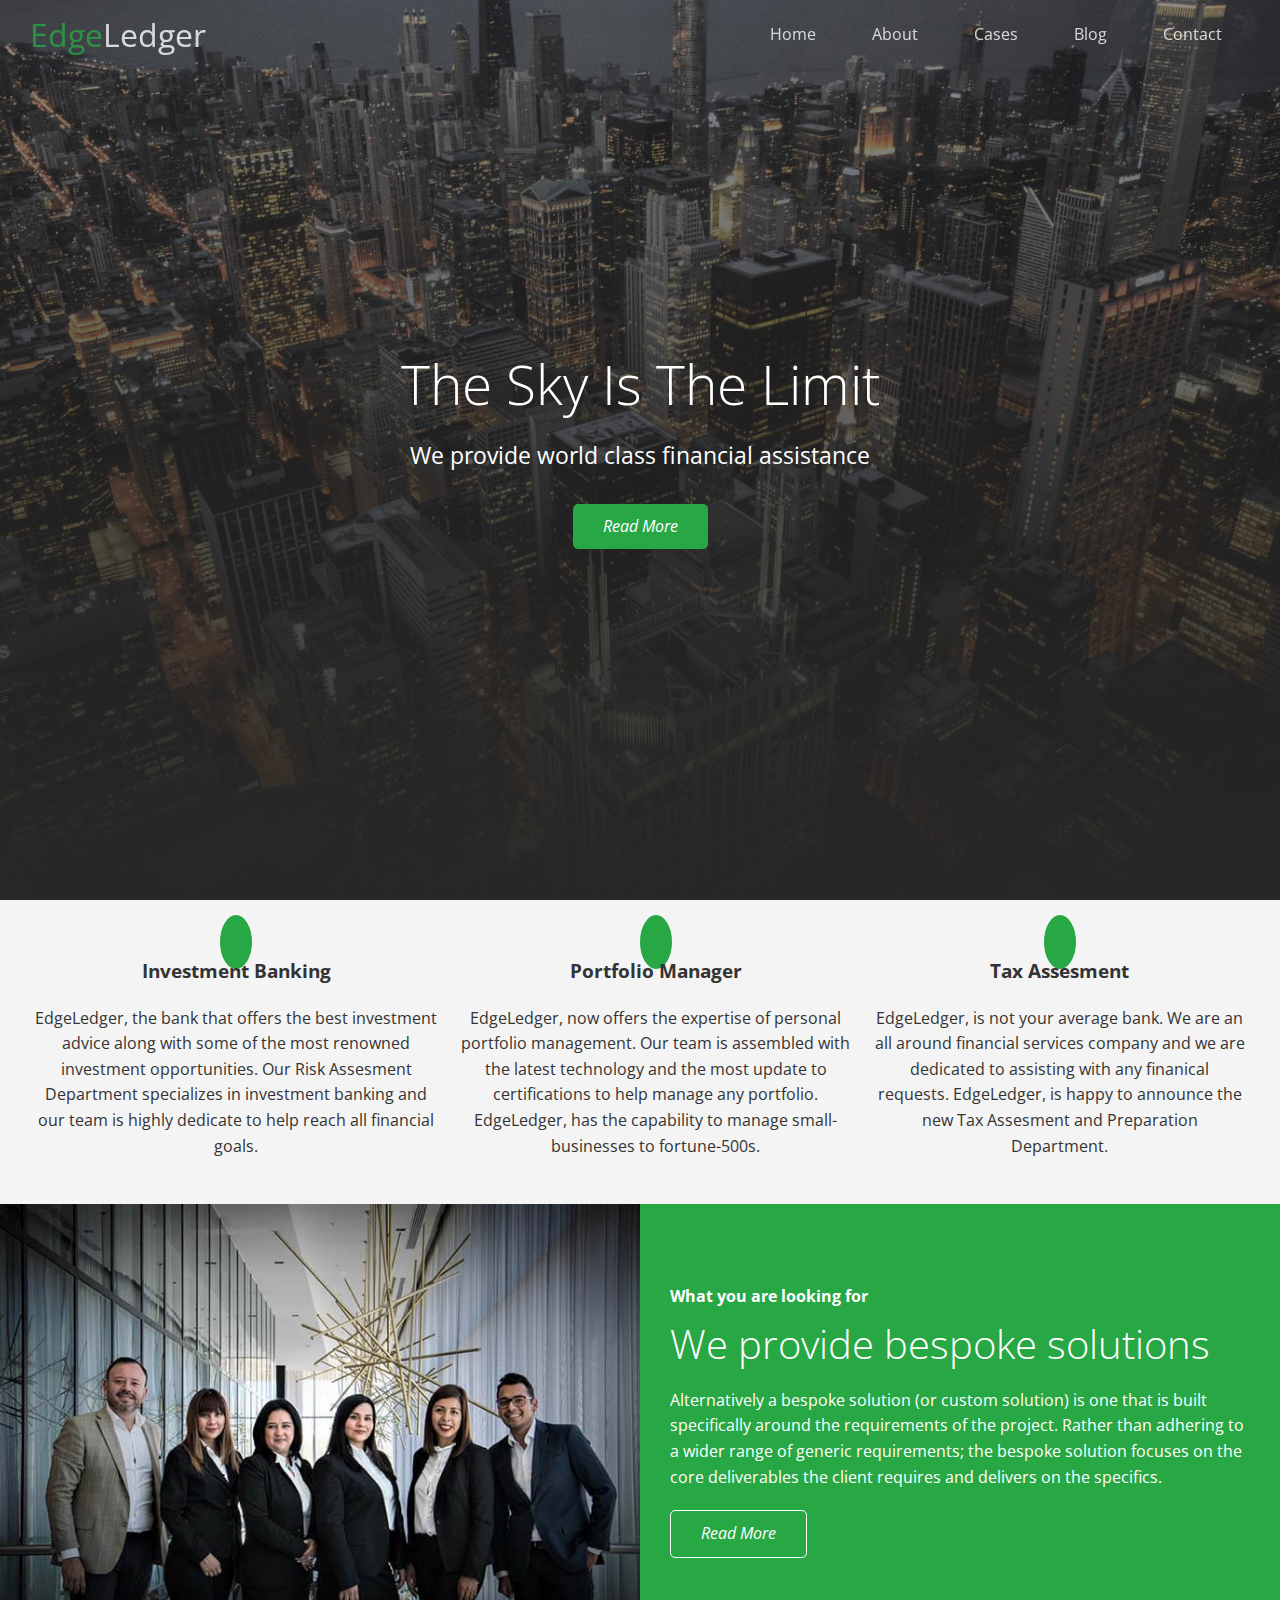
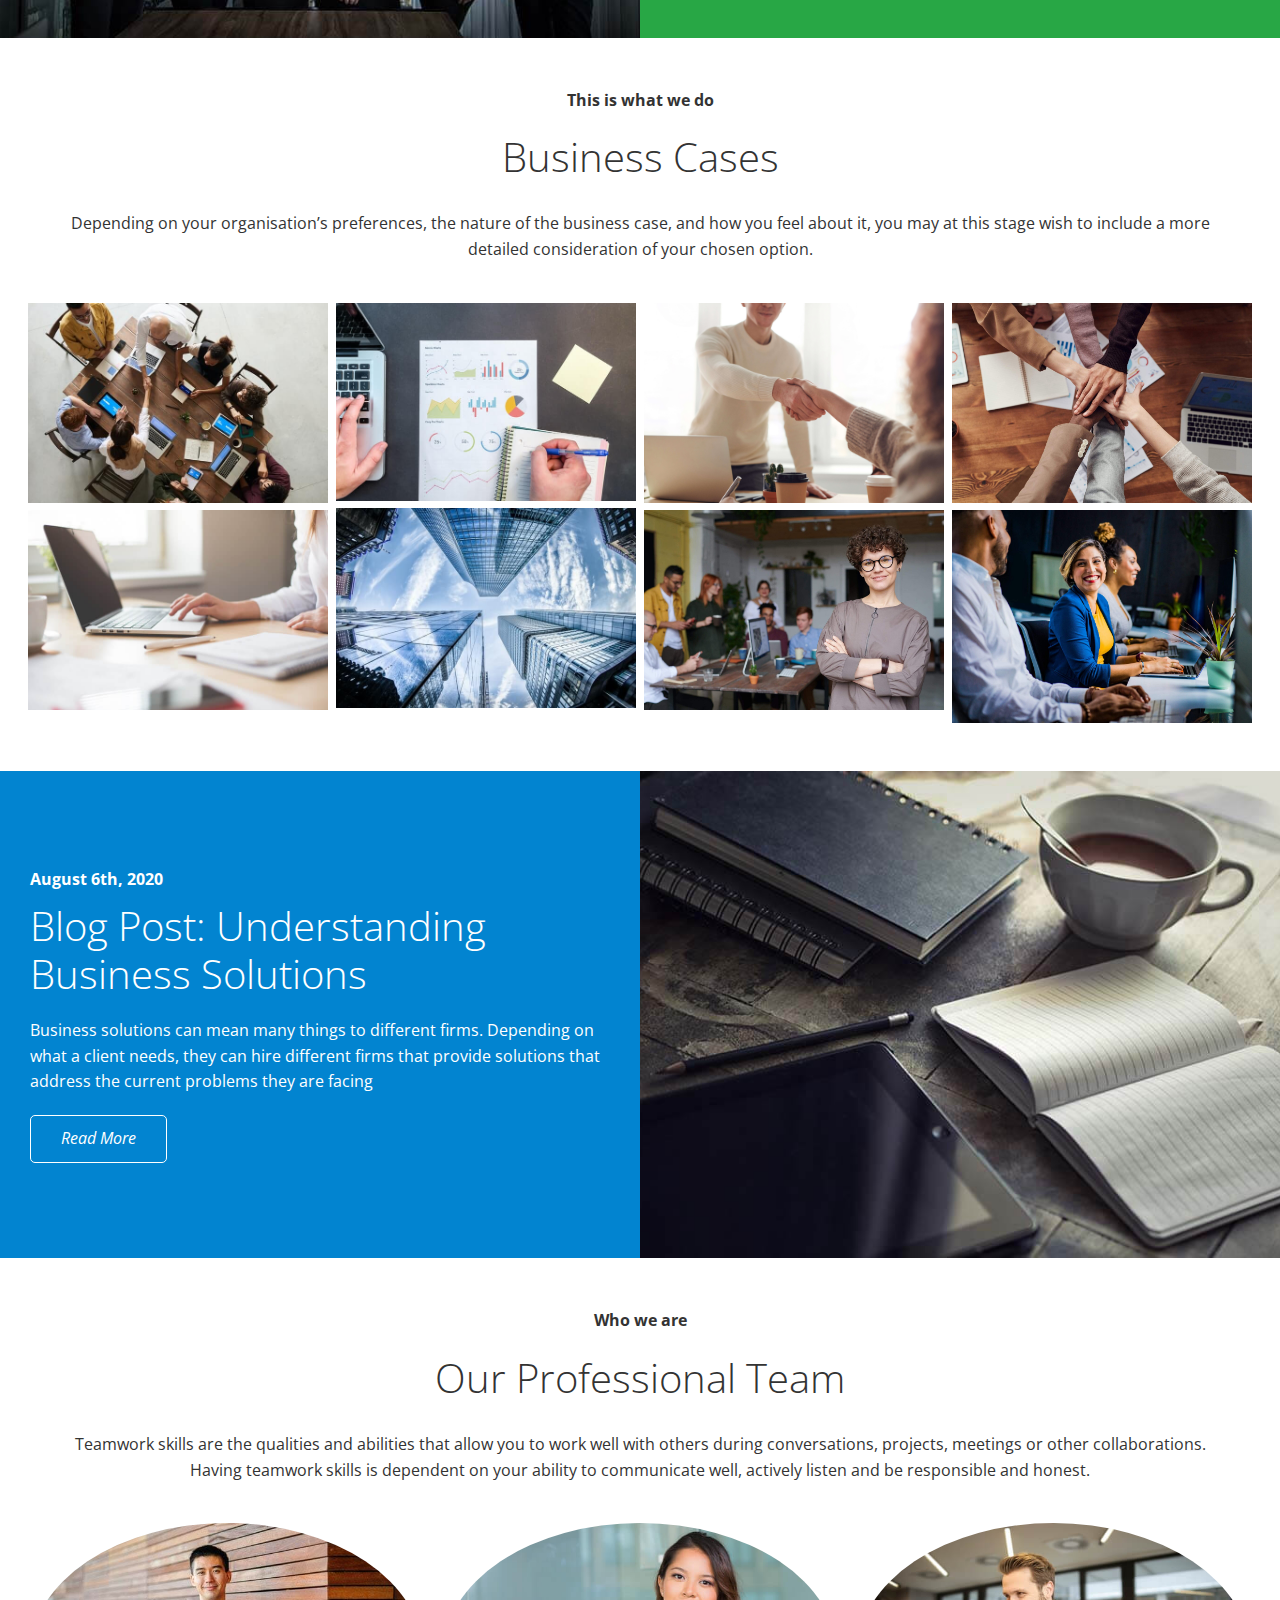
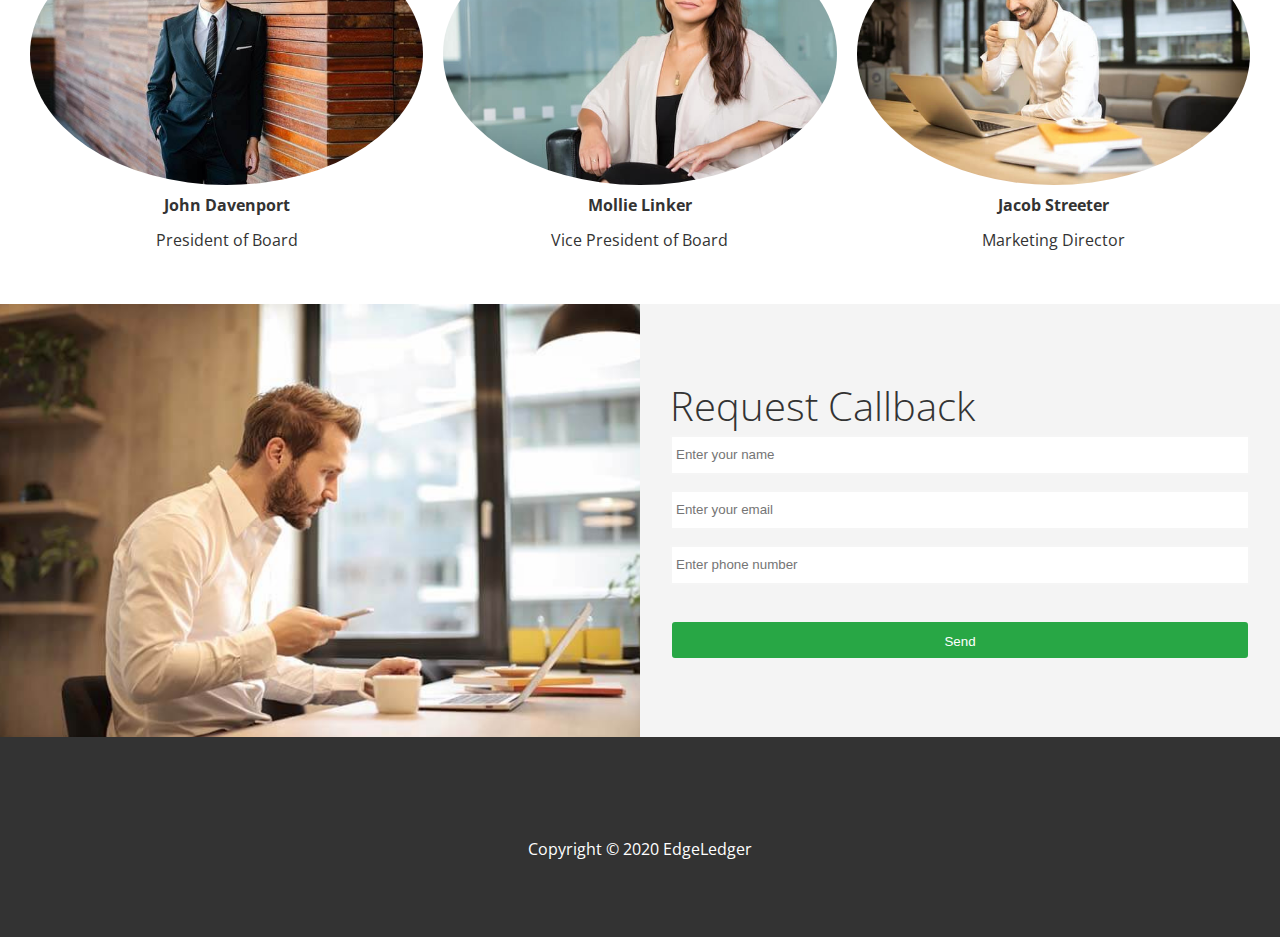
==== commit 9fb2d045: "Correct the images and the anchor tags or the links within the blog html file. Create a short hand p" ====
--- a/index.html
+++ b/index.html
@@ -15,7 +15,7 @@
 <body id="home">
     <!-- header content start -->
     <header class="hero">
-        <div id="navbar" class="navbar">
+        <div id="navbar" class="navbar top">
             <h1 class="logo">
                 <span class="text-primary"><i class="fas fa-book-open"></i> Edge</span>Ledger
             </h1>
@@ -163,7 +163,7 @@
                         <p>Business solutions can mean many things to different firms. Depending on what a client needs,
                             they can hire different firms that provide solutions that address the current problems they
                             are facing</p>
-                        <a href="#" class="btn btn-outline"><i class="fas fa-chevron-right">Read More</i></a>
+                        <a href="blog.html" class="btn btn-outline"><i class="fas fa-chevron-right">Read More</i></a>
                     </div>
                 </div>
                 <!-- end blog-->
@@ -258,6 +258,19 @@
         <p>Copyright &copy; 2020 EdgeLedger</p>
     </footer>
     <!-- end footer -->
+
+    <!-- Script tags -->
+    <script>
+        const navbar = document.getElementById('navbar');
+
+        window.onscroll = function() {
+            if(window.pageYOffset > 650) {
+                navbar.classList.remove('top');
+            }else {
+                navbar.classList.add('top');
+            }
+        }
+    </script>
 </body>
 
 </html>--- a/assets/css/utilities.css
+++ b/assets/css/utilities.css
@@ -176,4 +176,32 @@
     max-width: 25%;
     padding: 0 4px;
 }
-/*----------------------*/+/*----------------------*/
+
+/*post styling- blog full content*/
+.post {
+    padding: 50px 30px;
+}
+
+.post h2 {
+    font-size: 40px;
+    margin-bottom: 20px;
+    padding-bottom: 10px;
+    border-bottom: #ccc solid 1px;
+}
+
+.post .meta {
+    margin-bottom: 30px;
+}
+
+.post img {
+    width: 300px;
+    border-radius: 50%;
+    display: block;
+    margin: 0 auto 30px;
+}
+
+.post .blog-content {
+    line-height: 1.8;
+    
+}--- a/assets/css/style.css
+++ b/assets/css/style.css
@@ -58,6 +58,10 @@
     position: fixed;
     top: 0px;
     padding: 0 30px;
+}
+
+.navbar.top {
+    background: transparent;
 }
 
 .navbar a:hover {
@@ -129,6 +133,12 @@
 .hero * {
     z-index: 10;
 */
+
+.hero.blog {
+    background: -webkit-gradient(linear, left top, left bottom, from(rgba(39, 39, 39, 0.5)), to(rgb(39, 39, 39))), url('../images/blog/blog.jpg') no-repeat center center/cover;
+    background: linear-gradient(rgba(39, 39, 39, 0.5), rgb(39, 39, 39)), url('../images/blog/blog.jpg') no-repeat center center/cover;
+    height: 30vh;
+}
 /*----------------------*/
 
 
